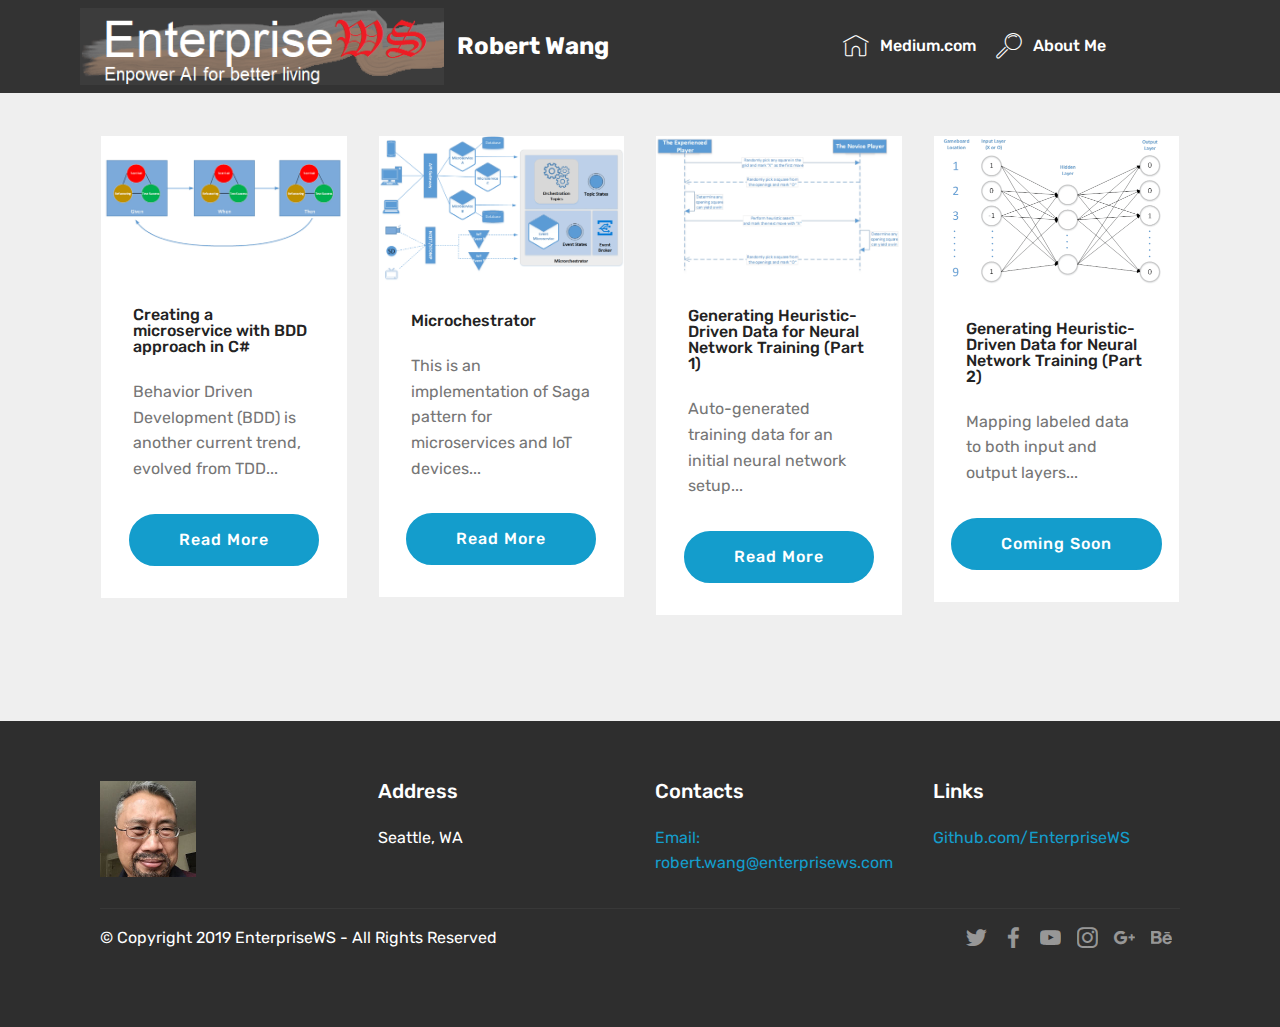
==== index.html @ 9927cf93 "Added my photo" ====
<!DOCTYPE html>
<html  >
<head>
  <!-- Site made with Mobirise Website Builder v4.10.1, https://mobirise.com -->
  <meta charset="UTF-8">
  <meta http-equiv="X-UA-Compatible" content="IE=edge">
  <meta name="generator" content="Mobirise v4.10.1, mobirise.com">
  <meta name="viewport" content="width=device-width, initial-scale=1, minimum-scale=1">
  <link rel="shortcut icon" href="assets/images/enterprisews2-403x85.png" type="image/x-icon">
  <meta name="description" content="">
  
  <title>Home</title>
  <link rel="stylesheet" href="assets/web/assets/mobirise-icons/mobirise-icons.css">
  <link rel="stylesheet" href="assets/tether/tether.min.css">
  <link rel="stylesheet" href="assets/bootstrap/css/bootstrap.min.css">
  <link rel="stylesheet" href="assets/bootstrap/css/bootstrap-grid.min.css">
  <link rel="stylesheet" href="assets/bootstrap/css/bootstrap-reboot.min.css">
  <link rel="stylesheet" href="assets/dropdown/css/style.css">
  <link rel="stylesheet" href="assets/socicon/css/styles.css">
  <link rel="stylesheet" href="assets/theme/css/style.css">
  <link rel="stylesheet" href="assets/mobirise/css/mbr-additional.css" type="text/css">
  
  
  
</head>
<body>
  <section class="menu cid-qTkzRZLJNu" once="menu" id="menu1-0">

    

    <nav class="navbar navbar-expand beta-menu navbar-dropdown align-items-center navbar-fixed-top navbar-toggleable-sm">
        <button class="navbar-toggler navbar-toggler-right" type="button" data-toggle="collapse" data-target="#navbarSupportedContent" aria-controls="navbarSupportedContent" aria-expanded="false" aria-label="Toggle navigation">
            <div class="hamburger">
                <span></span>
                <span></span>
                <span></span>
                <span></span>
            </div>
        </button>
        <div class="menu-logo">
            <div class="navbar-brand">
                <span class="navbar-logo">
                    
                         <img src="assets/images/enterprisews2-403x85.png" alt="Mobirise" title="" style="height: 4.8rem;">
                    
                </span>
                <span class="navbar-caption-wrap"><a class="navbar-caption text-white display-5" href="https://medium.com/@enterprisews">
                        Robert Wang</a></span>
            </div>
        </div>
        <div class="collapse navbar-collapse" id="navbarSupportedContent">
            <ul class="navbar-nav nav-dropdown nav-right" data-app-modern-menu="true"><li class="nav-item">
                    <a class="nav-link link text-white display-4" href="http://www.medium.com/@enterprisews" target="_blank">
                        <span class="mbri-home mbr-iconfont mbr-iconfont-btn"></span>
                        Medium.com</a>
                </li>
                <li class="nav-item">
                    <a class="nav-link link text-white display-4" href="http://enterprisews.github.io">
                        <span class="mbri-search mbr-iconfont mbr-iconfont-btn"></span>
                        About Me &nbsp; &nbsp; &nbsp; &nbsp; &nbsp; &nbsp; &nbsp; &nbsp; &nbsp; &nbsp;&nbsp;</a>
                </li></ul>
            
        </div>
    </nav>
</section>

<section class="engine"><a href="https://mobirise.info/n">free simple website templates</a></section><section class="features3 cid-rrfhT0YqBn" id="features3-5">

    

    
    <div class="container">
        <div class="media-container-row">
            <div class="card p-3 col-12 col-md-6 col-lg-3">
                <div class="card-wrapper">
                    <div class="card-img">
                        <img src="assets/images/bdd-cycle2-524x297.png" alt="Mobirise" title="">
                    </div>
                    <div class="card-box">
                        <h4 class="card-title mbr-fonts-style display-7">Creating a microservice with BDD approach in C#</h4>
                        <p class="mbr-text mbr-fonts-style display-7">
                            Behavior Driven Development (BDD) is another current trend, evolved from TDD...
                        </p>
                    </div>
                    <div class="mbr-section-btn text-center"><a href="https://medium.com/@enterprisews/creating-a-microservice-with-bdd-in-c-af66bd608da6" class="btn btn-primary display-4" target="_blank">
                            Read More</a></div>
                </div>
            </div>

            <div class="card p-3 col-12 col-md-6 col-lg-3">
                <div class="card-wrapper">
                    <div class="card-img">
                        <img src="assets/images/microchestrator-architecture-556x329.png" alt="Mobirise" title="">
                    </div>
                    <div class="card-box">
                        <h4 class="card-title mbr-fonts-style display-7">
                            Microchestrator
                        </h4>
                        <p class="mbr-text mbr-fonts-style display-7">
                            This is an implementation of Saga pattern for microservices and IoT devices...</p>
                    </div>
                    <div class="mbr-section-btn text-center"><a href="https://github.com/EnterpriseWS/microchestrator" class="btn btn-primary display-4" target="_blank">
                            Read More</a></div>
                </div>
            </div>

            <div class="card p-3 col-12 col-md-6 col-lg-3">
                <div class="card-wrapper">
                    <div class="card-img">
                        <img src="assets/images/players-interaction-556x318.png" alt="Mobirise" title="">
                    </div>
                    <div class="card-box">
                        <h4 class="card-title mbr-fonts-style display-7">Generating Heuristic-Driven Data for Neural Network Training (Part 1)</h4>
                        <p class="mbr-text mbr-fonts-style display-7">
                            Auto-generated training data for an initial neural network setup...<br></p>
                    </div>
                    <div class="mbr-section-btn text-center"><a href="https://medium.com/@enterprisews/generating-heuristic-driven-data-for-neural-network-training-part-1-44de9572be18" class="btn btn-primary display-4" target="_blank">
                            Read More</a></div>
                </div>
            </div>

            <div class="card p-3 col-12 col-md-6 col-lg-3">
                <div class="card-wrapper">
                    <div class="card-img">
                        <img src="assets/images/tictactoe-neunet-490x305.png" alt="Mobirise" title="">
                    </div>
                    <div class="card-box">
                        <h4 class="card-title mbr-fonts-style display-7">Generating Heuristic-Driven Data for Neural Network Training (Part 2)</h4>
                        <p class="mbr-text mbr-fonts-style display-7">
                           Mapping labeled data to both input and output layers...</p>
                    </div>
                    <div class="mbr-section-btn text-center"><a href="https://github.com/EnterpriseWS/machine_learning_microservices" class="btn btn-primary display-4" target="_blank">
                            Coming Soon</a></div>
                </div>
            </div>
        </div>
    </div>
</section>

<section class="cid-qTkAaeaxX5" id="footer1-2">

    

    

    <div class="container">
        <div class="media-container-row content text-white">
            <div class="col-12 col-md-3">
                <div class="media-wrap">
                    
                        <img src="assets/images/robert-goatie-192x192.jpg" alt="Mobirise" title="">
                    
                </div>
            </div>
            <div class="col-12 col-md-3 mbr-fonts-style display-7">
                <h5 class="pb-3">
                    Address
                </h5>
                <p class="mbr-text">Seattle, WA</p>
            </div>
            <div class="col-12 col-md-3 mbr-fonts-style display-7">
                <h5 class="pb-3">
                    Contacts
                </h5>
                <p class="mbr-text">
                    <a href="mailto:robert.wang@enterprisews.com">Email: robert.wang@enterprisews.com</a></p>
            </div>
            <div class="col-12 col-md-3 mbr-fonts-style display-7">
                <h5 class="pb-3">
                    Links
                </h5>
                <p class="mbr-text"><a href="http://github.com/enterprisews">Github.com/EnterpriseWS</a></p>
            </div>
        </div>
        <div class="footer-lower">
            <div class="media-container-row">
                <div class="col-sm-12">
                    <hr>
                </div>
            </div>
            <div class="media-container-row mbr-white">
                <div class="col-sm-6 copyright">
                    <p class="mbr-text mbr-fonts-style display-7">
                        © Copyright 2019 EnterpriseWS - All Rights Reserved
                    </p>
                </div>
                <div class="col-md-6">
                    <div class="social-list align-right">
                        <div class="soc-item">
                            <a href="https://twitter.com/mobirise" target="_blank">
                                <span class="socicon-twitter socicon mbr-iconfont mbr-iconfont-social"></span>
                            </a>
                        </div>
                        <div class="soc-item">
                            <a href="https://www.facebook.com/pages/Mobirise/1616226671953247" target="_blank">
                                <span class="socicon-facebook socicon mbr-iconfont mbr-iconfont-social"></span>
                            </a>
                        </div>
                        <div class="soc-item">
                            <a href="https://www.youtube.com/c/mobirise" target="_blank">
                                <span class="socicon-youtube socicon mbr-iconfont mbr-iconfont-social"></span>
                            </a>
                        </div>
                        <div class="soc-item">
                            <a href="https://instagram.com/mobirise" target="_blank">
                                <span class="socicon-instagram socicon mbr-iconfont mbr-iconfont-social"></span>
                            </a>
                        </div>
                        <div class="soc-item">
                            <a href="https://plus.google.com/u/0/+Mobirise" target="_blank">
                                <span class="socicon-googleplus socicon mbr-iconfont mbr-iconfont-social"></span>
                            </a>
                        </div>
                        <div class="soc-item">
                            <a href="https://www.behance.net/Mobirise" target="_blank">
                                <span class="socicon-behance socicon mbr-iconfont mbr-iconfont-social"></span>
                            </a>
                        </div>
                    </div>
                </div>
            </div>
        </div>
    </div>
</section>


  <script src="assets/web/assets/jquery/jquery.min.js"></script>
  <script src="assets/popper/popper.min.js"></script>
  <script src="assets/tether/tether.min.js"></script>
  <script src="assets/bootstrap/js/bootstrap.min.js"></script>
  <script src="assets/smoothscroll/smooth-scroll.js"></script>
  <script src="assets/dropdown/js/script.min.js"></script>
  <script src="assets/touchswipe/jquery.touch-swipe.min.js"></script>
  <script src="assets/theme/js/script.js"></script>
  
  
</body>
</html>
---- assets/web/assets/mobirise-icons/mobirise-icons.css ----
@font-face {
  font-family: 'MobiriseIcons';
  src:  url('mobirise-icons.eot?spat4u');
  src:  url('mobirise-icons.eot?spat4u#iefix') format('embedded-opentype'),
    url('mobirise-icons.ttf?spat4u') format('truetype'),
    url('mobirise-icons.woff?spat4u') format('woff'),
    url('mobirise-icons.svg?spat4u#MobiriseIcons') format('svg');
  font-weight: normal;
  font-style: normal;
}

[class^="mbri-"], [class*=" mbri-"] {
  /* use !important to prevent issues with browser extensions that change fonts */
  font-family: MobiriseIcons !important;
  speak: none;
  font-style: normal;
  font-weight: normal;
  font-variant: normal;
  text-transform: none;
  line-height: 1;

  /* Better Font Rendering =========== */
  -webkit-font-smoothing: antialiased;
  -moz-osx-font-smoothing: grayscale;
}

.mbri-add-submenu:before {
  content: "\e900";
}
.mbri-alert:before {
  content: "\e901";
}
.mbri-align-center:before {
  content: "\e902";
}
.mbri-align-justify:before {
  content: "\e903";
}
.mbri-align-left:before {
  content: "\e904";
}
.mbri-align-right:before {
  content: "\e905";
}
.mbri-android:before {
  content: "\e906";
}
.mbri-apple:before {
  content: "\e907";
}
.mbri-arrow-down:before {
  content: "\e908";
}
.mbri-arrow-next:before {
  content: "\e909";
}
.mbri-arrow-prev:before {
  content: "\e90a";
}
.mbri-arrow-up:before {
  content: "\e90b";
}
.mbri-bold:before {
  content: "\e90c";
}
.mbri-bookmark:before {
  content: "\e90d";
}
.mbri-bootstrap:before {
  content: "\e90e";
}
.mbri-briefcase:before {
  content: "\e90f";
}
.mbri-browse:before {
  content: "\e910";
}
.mbri-bulleted-list:before {
  content: "\e911";
}
.mbri-calendar:before {
  content: "\e912";
}
.mbri-camera:before {
  content: "\e913";
}
.mbri-cart-add:before {
  content: "\e914";
}
.mbri-cart-full:before {
  content: "\e915";
}
.mbri-cash:before {
  content: "\e916";
}
.mbri-change-style:before {
  content: "\e917";
}
.mbri-chat:before {
  content: "\e918";
}
.mbri-clock:before {
  content: "\e919";
}
.mbri-close:before {
  content: "\e91a";
}
.mbri-cloud:before {
  content: "\e91b";
}
.mbri-code:before {
  content: "\e91c";
}
.mbri-contact-form:before {
  content: "\e91d";
}
.mbri-credit-card:before {
  content: "\e91e";
}
.mbri-cursor-click:before {
  content: "\e91f";
}
.mbri-cust-feedback:before {
  content: "\e920";
}
.mbri-database:before {
  content: "\e921";
}
.mbri-delivery:before {
  content: "\e922";
}
.mbri-desktop:before {
  content: "\e923";
}
.mbri-devices:before {
  content: "\e924";
}
.mbri-down:before {
  content: "\e925";
}
.mbri-download:before {
  content: "\e989";
}
.mbri-drag-n-drop:before {
  content: "\e927";
}
.mbri-drag-n-drop2:before {
  content: "\e928";
}
.mbri-edit:before {
  content: "\e929";
}
.mbri-edit2:before {
  content: "\e92a";
}
.mbri-error:before {
  content: "\e92b";
}
.mbri-extension:before {
  content: "\e92c";
}
.mbri-features:before {
  content: "\e92d";
}
.mbri-file:before {
  content: "\e92e";
}
.mbri-flag:before {
  content: "\e92f";
}
.mbri-folder:before {
  content: "\e930";
}
.mbri-gift:before {
  content: "\e931";
}
.mbri-github:before {
  content: "\e932";
}
.mbri-globe:before {
  content: "\e933";
}
.mbri-globe-2:before {
  content: "\e934";
}
.mbri-growing-chart:before {
  content: "\e935";
}
.mbri-hearth:before {
  content: "\e936";
}
.mbri-help:before {
  content: "\e937";
}
.mbri-home:before {
  content: "\e938";
}
.mbri-hot-cup:before {
  content: "\e939";
}
.mbri-idea:before {
  content: "\e93a";
}
.mbri-image-gallery:before {
  content: "\e93b";
}
.mbri-image-slider:before {
  content: "\e93c";
}
.mbri-info:before {
  content: "\e93d";
}
.mbri-italic:before {
  content: "\e93e";
}
.mbri-key:before {
  content: "\e93f";
}
.mbri-laptop:before {
  content: "\e940";
}
.mbri-layers:before {
  content: "\e941";
}
.mbri-left-right:before {
  content: "\e942";
}
.mbri-left:before {
  content: "\e943";
}
.mbri-letter:before {
  content: "\e944";
}
.mbri-like:before {
  content: "\e945";
}
.mbri-link:before {
  content: "\e946";
}
.mbri-lock:before {
  content: "\e947";
}
.mbri-login:before {
  content: "\e948";
}
.mbri-logout:before {
  content: "\e949";
}
.mbri-magic-stick:before {
  content: "\e94a";
}
.mbri-map-pin:before {
  content: "\e94b";
}
.mbri-menu:before {
  content: "\e94c";
}
.mbri-mobile:before {
  content: "\e94d";
}
.mbri-mobile2:before {
  content: "\e94e";
}
.mbri-mobirise:before {
  content: "\e94f";
}
.mbri-more-horizontal:before {
  content: "\e950";
}
.mbri-more-vertical:before {
  content: "\e951";
}
.mbri-music:before {
  content: "\e952";
}
.mbri-new-file:before {
  content: "\e953";
}
.mbri-numbered-list:before {
  content: "\e954";
}
.mbri-opened-folder:before {
  content: "\e955";
}
.mbri-pages:before {
  content: "\e956";
}
.mbri-paper-plane:before {
  content: "\e957";
}
.mbri-paperclip:before {
  content: "\e958";
}
.mbri-photo:before {
  content: "\e959";
}
.mbri-photos:before {
  content: "\e95a";
}
.mbri-pin:before {
  content: "\e95b";
}
.mbri-play:before {
  content: "\e95c";
}
.mbri-plus:before {
  content: "\e95d";
}
.mbri-preview:before {
  content: "\e95e";
}
.mbri-print:before {
  content: "\e95f";
}
.mbri-protect:before {
  content: "\e960";
}
.mbri-question:before {
  content: "\e961";
}
.mbri-quote-left:before {
  content: "\e962";
}
.mbri-quote-right:before {
  content: "\e963";
}
.mbri-refresh:before {
  content: "\e964";
}
.mbri-responsive:before {
  content: "\e965";
}
.mbri-right:before {
  content: "\e966";
}
.mbri-rocket:before {
  content: "\e967";
}
.mbri-sad-face:before {
  content: "\e968";
}
.mbri-sale:before {
  content: "\e969";
}
.mbri-save:before {
  content: "\e96a";
}
.mbri-search:before {
  content: "\e96b";
}
.mbri-setting:before {
  content: "\e96c";
}
.mbri-setting2:before {
  content: "\e96d";
}
.mbri-setting3:before {
  content: "\e96e";
}
.mbri-share:before {
  content: "\e96f";
}
.mbri-shopping-bag:before {
  content: "\e970";
}
.mbri-shopping-basket:before {
  content: "\e971";
}
.mbri-shopping-cart:before {
  content: "\e972";
}
.mbri-sites:before {
  content: "\e973";
}
.mbri-smile-face:before {
  content: "\e974";
}
.mbri-speed:before {
  content: "\e975";
}
.mbri-star:before {
  content: "\e976";
}
.mbri-success:before {
  content: "\e977";
}
.mbri-sun:before {
  content: "\e978";
}
.mbri-sun2:before {
  content: "\e979";
}
.mbri-tablet:before {
  content: "\e97a";
}
.mbri-tablet-vertical:before {
  content: "\e97b";
}
.mbri-target:before {
  content: "\e97c";
}
.mbri-timer:before {
  content: "\e97d";
}
.mbri-to-ftp:before {
  content: "\e97e";
}
.mbri-to-local-drive:before {
  content: "\e97f";
}
.mbri-touch-swipe:before {
  content: "\e980";
}
.mbri-touch:before {
  content: "\e981";
}
.mbri-trash:before {
  content: "\e982";
}
.mbri-underline:before {
  content: "\e983";
}
.mbri-unlink:before {
  content: "\e984";
}
.mbri-unlock:before {
  content: "\e985";
}
.mbri-up-down:before {
  content: "\e986";
}
.mbri-up:before {
  content: "\e987";
}
.mbri-update:before {
  content: "\e988";
}
.mbri-upload:before {
 content: "\e926"; 
}
.mbri-user:before {
  content: "\e98a";
}
.mbri-user2:before {
  content: "\e98b";
}
.mbri-users:before {
  content: "\e98c";
}
.mbri-video:before {
  content: "\e98d";
}
.mbri-video-play:before {
  content: "\e98e";
}
.mbri-watch:before {
  content: "\e98f";
}
.mbri-website-theme:before {
  content: "\e990";
}
.mbri-wifi:before {
  content: "\e991";
}
.mbri-windows:before {
  content: "\e992";
}
.mbri-zoom-out:before {
  content: "\e993";
}
.mbri-redo:before {
  content: "\e994";
}
.mbri-undo:before {
  content: "\e995";
}
---- assets/dropdown/css/style.css ----
.navbar-dropdown {
  left: 0;
  padding: 0;
  position: absolute;
  right: 0;
  top: 0;
  transition: all 0.45s ease;
  z-index: 1030;
  background: #282828; }
  .navbar-dropdown .navbar-logo {
    margin-right: 0.8rem;
    transition: margin 0.3s ease-in-out;
    vertical-align: middle; }
    .navbar-dropdown .navbar-logo img {
      height: 3.125rem;
      transition: all 0.3s ease-in-out; }
    .navbar-dropdown .navbar-logo.mbr-iconfont {
      font-size: 3.125rem;
      line-height: 3.125rem; }
  .navbar-dropdown .navbar-caption {
    font-weight: 700;
    white-space: normal;
    vertical-align: -4px;
    line-height: 3.125rem !important; }
    .navbar-dropdown .navbar-caption, .navbar-dropdown .navbar-caption:hover {
      color: inherit;
      text-decoration: none; }
  .navbar-dropdown .mbr-iconfont + .navbar-caption {
    vertical-align: -1px; }
  .navbar-dropdown.navbar-fixed-top {
    position: fixed; }
  .navbar-dropdown .navbar-brand span {
    vertical-align: -4px; }
  .navbar-dropdown.bg-color.transparent {
    background: none; }
  .navbar-dropdown.navbar-short .navbar-brand {
    padding: 0.625rem 0; }
    .navbar-dropdown.navbar-short .navbar-brand span {
      vertical-align: -1px; }
  .navbar-dropdown.navbar-short .navbar-caption {
    line-height: 2.375rem !important;
    vertical-align: -2px; }
  .navbar-dropdown.navbar-short .navbar-logo {
    margin-right: 0.5rem; }
    .navbar-dropdown.navbar-short .navbar-logo img {
      height: 2.375rem; }
    .navbar-dropdown.navbar-short .navbar-logo.mbr-iconfont {
      font-size: 2.375rem;
      line-height: 2.375rem; }
  .navbar-dropdown.navbar-short .mbr-table-cell {
    height: 3.625rem; }
  .navbar-dropdown .navbar-close {
    left: 0.6875rem;
    position: fixed;
    top: 0.75rem;
    z-index: 1000; }
  .navbar-dropdown .hamburger-icon {
    content: "";
    display: inline-block;
    vertical-align: middle;
    width: 16px;
    -webkit-box-shadow: 0 -6px 0 1px #282828,0 0 0 1px #282828,0 6px 0 1px #282828;
    -moz-box-shadow: 0 -6px 0 1px #282828,0 0 0 1px #282828,0 6px 0 1px #282828;
    box-shadow: 0 -6px 0 1px #282828,0 0 0 1px #282828,0 6px 0 1px #282828; }

.dropdown-menu .dropdown-toggle[data-toggle="dropdown-submenu"]::after {
  border-bottom: 0.35em solid transparent;
  border-left: 0.35em solid;
  border-right: 0;
  border-top: 0.35em solid transparent;
  margin-left: 0.3rem; }

.dropdown-menu .dropdown-item:focus {
  outline: 0; }

.nav-dropdown {
  font-size: 0.75rem;
  font-weight: 500;
  height: auto !important; }
  .nav-dropdown .nav-btn {
    padding-left: 1rem; }
  .nav-dropdown .link {
    margin: .667em 1.667em;
    font-weight: 500;
    padding: 0;
    transition: color .2s ease-in-out; }
    .nav-dropdown .link.dropdown-toggle {
      margin-right: 2.583em; }
      .nav-dropdown .link.dropdown-toggle::after {
        margin-left: .25rem;
        border-top: 0.35em solid;
        border-right: 0.35em solid transparent;
        border-left: 0.35em solid transparent;
        border-bottom: 0; }
      .nav-dropdown .link.dropdown-toggle[aria-expanded="true"] {
        margin: 0;
        padding: 0.667em 3.263em  0.667em 1.667em; }
  .nav-dropdown .link::after,
  .nav-dropdown .dropdown-item::after {
    color: inherit; }
  .nav-dropdown .btn {
    font-size: 0.75rem;
    font-weight: 700;
    letter-spacing: 0;
    margin-bottom: 0;
    padding-left: 1.25rem;
    padding-right: 1.25rem; }
  .nav-dropdown .dropdown-menu {
    border-radius: 0;
    border: 0;
    left: 0;
    margin: 0;
    padding-bottom: 1.25rem;
    padding-top: 1.25rem;
    position: relative; }
  .nav-dropdown .dropdown-submenu {
    margin-left: 0.125rem;
    top: 0; }
  .nav-dropdown .dropdown-item {
    font-weight: 500;
    line-height: 2;
    padding: 0.3846em 4.615em 0.3846em 1.5385em;
    position: relative;
    transition: color .2s ease-in-out, background-color .2s ease-in-out; }
    .nav-dropdown .dropdown-item::after {
      margin-top: -0.3077em;
      position: absolute;
      right: 1.1538em;
      top: 50%; }
    .nav-dropdown .dropdown-item:focus, .nav-dropdown .dropdown-item:hover {
      background: none; }

@media (max-width: 767px) {
  .nav-dropdown.navbar-toggleable-sm {
    bottom: 0;
    display: none;
    left: 0;
    overflow-x: hidden;
    position: fixed;
    top: 0;
    transform: translateX(-100%);
    -ms-transform: translateX(-100%);
    -webkit-transform: translateX(-100%);
    width: 18.75rem;
    z-index: 999; } }
.nav-dropdown.navbar-toggleable-xl {
  bottom: 0;
  display: none;
  left: 0;
  overflow-x: hidden;
  position: fixed;
  top: 0;
  transform: translateX(-100%);
  -ms-transform: translateX(-100%);
  -webkit-transform: translateX(-100%);
  width: 18.75rem;
  z-index: 999; }

.nav-dropdown-sm {
  display: block !important;
  overflow-x: hidden;
  overflow: auto;
  padding-top: 3.875rem; }
  .nav-dropdown-sm::after {
    content: "";
    display: block;
    height: 3rem;
    width: 100%; }
  .nav-dropdown-sm.collapse.in ~ .navbar-close {
    display: block !important; }
  .nav-dropdown-sm.collapsing, .nav-dropdown-sm.collapse.in {
    transform: translateX(0);
    -ms-transform: translateX(0);
    -webkit-transform: translateX(0);
    transition: all 0.25s ease-out;
    -webkit-transition: all 0.25s ease-out;
    background: #282828; }
  .nav-dropdown-sm.collapsing[aria-expanded="false"] {
    transform: translateX(-100%);
    -ms-transform: translateX(-100%);
    -webkit-transform: translateX(-100%); }
  .nav-dropdown-sm .nav-item {
    display: block;
    margin-left: 0 !important;
    padding-left: 0; }
  .nav-dropdown-sm .link,
  .nav-dropdown-sm .dropdown-item {
    border-top: 1px dotted rgba(255, 255, 255, 0.1);
    font-size: 0.8125rem;
    line-height: 1.6;
    margin: 0 !important;
    padding: 0.875rem 2.4rem 0.875rem 1.5625rem !important;
    position: relative;
    white-space: normal; }
    .nav-dropdown-sm .link:focus, .nav-dropdown-sm .link:hover,
    .nav-dropdown-sm .dropdown-item:focus,
    .nav-dropdown-sm .dropdown-item:hover {
      background: rgba(0, 0, 0, 0.2) !important;
      color: #c0a375; }
  .nav-dropdown-sm .nav-btn {
    position: relative;
    padding: 1.5625rem 1.5625rem 0 1.5625rem; }
    .nav-dropdown-sm .nav-btn::before {
      border-top: 1px dotted rgba(255, 255, 255, 0.1);
      content: "";
      left: 0;
      position: absolute;
      top: 0;
      width: 100%; }
    .nav-dropdown-sm .nav-btn + .nav-btn {
      padding-top: 0.625rem; }
      .nav-dropdown-sm .nav-btn + .nav-btn::before {
        display: none; }
  .nav-dropdown-sm .btn {
    padding: 0.625rem 0; }
  .nav-dropdown-sm .dropdown-toggle[data-toggle="dropdown-submenu"]::after {
    margin-left: .25rem;
    border-top: 0.35em solid;
    border-right: 0.35em solid transparent;
    border-left: 0.35em solid transparent;
    border-bottom: 0; }
  .nav-dropdown-sm .dropdown-toggle[data-toggle="dropdown-submenu"][aria-expanded="true"]::after {
    border-top: 0;
    border-right: 0.35em solid transparent;
    border-left: 0.35em solid transparent;
    border-bottom: 0.35em solid; }
  .nav-dropdown-sm .dropdown-menu {
    margin: 0;
    padding: 0;
    position: relative;
    top: 0;
    left: 0;
    width: 100%;
    border: 0;
    float: none;
    border-radius: 0;
    background: none; }
  .nav-dropdown-sm .dropdown-submenu {
    left: 100%;
    margin-left: 0.125rem;
    margin-top: -1.25rem;
    top: 0; }

.navbar-toggleable-sm .nav-dropdown .dropdown-menu {
  position: absolute; }

.navbar-toggleable-sm .nav-dropdown .dropdown-submenu {
  left: 100%;
  margin-left: 0.125rem;
  margin-top: -1.25rem;
  top: 0; }

.navbar-toggleable-sm.opened .nav-dropdown .dropdown-menu {
  position: relative; }

.navbar-toggleable-sm.opened .nav-dropdown .dropdown-submenu {
  left: 0;
  margin-left: 00rem;
  margin-top: 0rem;
  top: 0; }

.is-builder .nav-dropdown.collapsing {
  transition: none !important; }

/*# sourceMappingURL=style.css.map */
---- assets/socicon/css/styles.css ----
@charset "UTF-8";

@font-face {
  font-family: "socicon";
  src:url("../fonts/socicon.eot");
  src:url("../fonts/socicon.eot?#iefix") format("embedded-opentype"),
    url("../fonts/socicon.woff") format("woff"),
    url("../fonts/socicon.ttf") format("truetype"),
    url("../fonts/socicon.svg#socicon") format("svg");
  font-weight: normal;
  font-style: normal;

}

[data-icon]:before {
  font-family: "socicon" !important;
  content: attr(data-icon);
  font-style: normal !important;
  font-weight: normal !important;
  font-variant: normal !important;
  text-transform: none !important;
  speak: none;
  line-height: 1;
  -webkit-font-smoothing: antialiased;
  -moz-osx-font-smoothing: grayscale;
}

[class^="socicon-"]:before,
[class*=" socicon-"]:before {
  font-family: "socicon" !important;
  font-style: normal !important;
  font-weight: normal !important;
  font-variant: normal !important;
  text-transform: none !important;
  speak: none;
  line-height: 1;
  -webkit-font-smoothing: antialiased;
  -moz-osx-font-smoothing: grayscale;
}

.socicon-modelmayhem:before {
  content: "\e000";
}
.socicon-mixcloud:before {
  content: "\e001";
}
.socicon-drupal:before {
  content: "\e002";
}
.socicon-swarm:before {
  content: "\e003";
}
.socicon-istock:before {
  content: "\e004";
}
.socicon-yammer:before {
  content: "\e005";
}
.socicon-ello:before {
  content: "\e006";
}
.socicon-stackoverflow:before {
  content: "\e007";
}
.socicon-persona:before {
  content: "\e008";
}
.socicon-triplej:before {
  content: "\e009";
}
.socicon-houzz:before {
  content: "\e00a";
}
.socicon-rss:before {
  content: "\e00b";
}
.socicon-paypal:before {
  content: "\e00c";
}
.socicon-odnoklassniki:before {
  content: "\e00d";
}
.socicon-airbnb:before {
  content: "\e00e";
}
.socicon-periscope:before {
  content: "\e00f";
}
.socicon-outlook:before {
  content: "\e010";
}
.socicon-coderwall:before {
  content: "\e011";
}
.socicon-tripadvisor:before {
  content: "\e012";
}
.socicon-appnet:before {
  content: "\e013";
}
.socicon-goodreads:before {
  content: "\e014";
}
.socicon-tripit:before {
  content: "\e015";
}
.socicon-lanyrd:before {
  content: "\e016";
}
.socicon-slideshare:before {
  content: "\e017";
}
.socicon-buffer:before {
  content: "\e018";
}
.socicon-disqus:before {
  content: "\e019";
}
.socicon-vkontakte:before {
  content: "\e01a";
}
.socicon-whatsapp:before {
  content: "\e01b";
}
.socicon-patreon:before {
  content: "\e01c";
}
.socicon-storehouse:before {
  content: "\e01d";
}
.socicon-pocket:before {
  content: "\e01e";
}
.socicon-mail:before {
  content: "\e01f";
}
.socicon-blogger:before {
  content: "\e020";
}
.socicon-technorati:before {
  content: "\e021";
}
.socicon-reddit:before {
  content: "\e022";
}
.socicon-dribbble:before {
  content: "\e023";
}
.socicon-stumbleupon:before {
  content: "\e024";
}
.socicon-digg:before {
  content: "\e025";
}
.socicon-envato:before {
  content: "\e026";
}
.socicon-behance:before {
  content: "\e027";
}
.socicon-delicious:before {
  content: "\e028";
}
.socicon-deviantart:before {
  content: "\e029";
}
.socicon-forrst:before {
  content: "\e02a";
}
.socicon-play:before {
  content: "\e02b";
}
.socicon-zerply:before {
  content: "\e02c";
}
.socicon-wikipedia:before {
  content: "\e02d";
}
.socicon-apple:before {
  content: "\e02e";
}
.socicon-flattr:before {
  content: "\e02f";
}
.socicon-github:before {
  content: "\e030";
}
.socicon-renren:before {
  content: "\e031";
}
.socicon-friendfeed:before {
  content: "\e032";
}
.socicon-newsvine:before {
  content: "\e033";
}
.socicon-identica:before {
  content: "\e034";
}
.socicon-bebo:before {
  content: "\e035";
}
.socicon-zynga:before {
  content: "\e036";
}
.socicon-steam:before {
  content: "\e037";
}
.socicon-xbox:before {
  content: "\e038";
}
.socicon-windows:before {
  content: "\e039";
}
.socicon-qq:before {
  content: "\e03a";
}
.socicon-douban:before {
  content: "\e03b";
}
.socicon-meetup:before {
  content: "\e03c";
}
.socicon-playstation:before {
  content: "\e03d";
}
.socicon-android:before {
  content: "\e03e";
}
.socicon-snapchat:before {
  content: "\e03f";
}
.socicon-twitter:before {
  content: "\e040";
}
.socicon-facebook:before {
  content: "\e041";
}
.socicon-googleplus:before {
  content: "\e042";
}
.socicon-pinterest:before {
  content: "\e043";
}
.socicon-foursquare:before {
  content: "\e044";
}
.socicon-yahoo:before {
  content: "\e045";
}
.socicon-skype:before {
  content: "\e046";
}
.socicon-yelp:before {
  content: "\e047";
}
.socicon-feedburner:before {
  content: "\e048";
}
.socicon-linkedin:before {
  content: "\e049";
}
.socicon-viadeo:before {
  content: "\e04a";
}
.socicon-xing:before {
  content: "\e04b";
}
.socicon-myspace:before {
  content: "\e04c";
}
.socicon-soundcloud:before {
  content: "\e04d";
}
.socicon-spotify:before {
  content: "\e04e";
}
.socicon-grooveshark:before {
  content: "\e04f";
}
.socicon-lastfm:before {
  content: "\e050";
}
.socicon-youtube:before {
  content: "\e051";
}
.socicon-vimeo:before {
  content: "\e052";
}
.socicon-dailymotion:before {
  content: "\e053";
}
.socicon-vine:before {
  content: "\e054";
}
.socicon-flickr:before {
  content: "\e055";
}
.socicon-500px:before {
  content: "\e056";
}
.socicon-wordpress:before {
  content: "\e058";
}
.socicon-tumblr:before {
  content: "\e059";
}
.socicon-twitch:before {
  content: "\e05a";
}
.socicon-8tracks:before {
  content: "\e05b";
}
.socicon-amazon:before {
  content: "\e05c";
}
.socicon-icq:before {
  content: "\e05d";
}
.socicon-smugmug:before {
  content: "\e05e";
}
.socicon-ravelry:before {
  content: "\e05f";
}
.socicon-weibo:before {
  content: "\e060";
}
.socicon-baidu:before {
  content: "\e061";
}
.socicon-angellist:before {
  content: "\e062";
}
.socicon-ebay:before {
  content: "\e063";
}
.socicon-imdb:before {
  content: "\e064";
}
.socicon-stayfriends:before {
  content: "\e065";
}
.socicon-residentadvisor:before {
  content: "\e066";
}
.socicon-google:before {
  content: "\e067";
}
.socicon-yandex:before {
  content: "\e068";
}
.socicon-sharethis:before {
  content: "\e069";
}
.socicon-bandcamp:before {
  content: "\e06a";
}
.socicon-itunes:before {
  content: "\e06b";
}
.socicon-deezer:before {
  content: "\e06c";
}
.socicon-telegram:before {
  content: "\e06e";
}
.socicon-openid:before {
  content: "\e06f";
}
.socicon-amplement:before {
  content: "\e070";
}
.socicon-viber:before {
  content: "\e071";
}
.socicon-zomato:before {
  content: "\e072";
}
.socicon-draugiem:before {
  content: "\e074";
}
.socicon-endomodo:before {
  content: "\e075";
}
.socicon-filmweb:before {
  content: "\e076";
}
.socicon-stackexchange:before {
  content: "\e077";
}
.socicon-wykop:before {
  content: "\e078";
}
.socicon-teamspeak:before {
  content: "\e079";
}
.socicon-teamviewer:before {
  content: "\e07a";
}
.socicon-ventrilo:before {
  content: "\e07b";
}
.socicon-younow:before {
  content: "\e07c";
}
.socicon-raidcall:before {
  content: "\e07d";
}
.socicon-mumble:before {
  content: "\e07e";
}
.socicon-medium:before {
  content: "\e06d";
}
.socicon-bebee:before {
  content: "\e07f";
}
.socicon-hitbox:before {
  content: "\e080";
}
.socicon-reverbnation:before {
  content: "\e081";
}
.socicon-formulr:before {
  content: "\e082";
}
.socicon-instagram:before {
  content: "\e057";
}
.socicon-battlenet:before {
  content: "\e083";
}
.socicon-chrome:before {
  content: "\e084";
}
.socicon-discord:before {
  content: "\e086";
}
.socicon-issuu:before {
  content: "\e087";
}
.socicon-macos:before {
  content: "\e088";
}
.socicon-firefox:before {
  content: "\e089";
}
.socicon-opera:before {
  content: "\e08d";
}
.socicon-keybase:before {
  content: "\e090";
}
.socicon-alliance:before {
  content: "\e091";
}
.socicon-livejournal:before {
  content: "\e092";
}
.socicon-googlephotos:before {
  content: "\e093";
}
.socicon-horde:before {
  content: "\e094";
}
.socicon-etsy:before {
  content: "\e095";
}
.socicon-zapier:before {
  content: "\e096";
}
.socicon-google-scholar:before {
  content: "\e097";
}
.socicon-researchgate:before {
  content: "\e098";
}
.socicon-wechat:before {
  content: "\e099";
}
.socicon-strava:before {
  content: "\e09a";
}
.socicon-line:before {
  content: "\e09b";
}
.socicon-lyft:before {
  content: "\e09c";
}
.socicon-uber:before {
  content: "\e09d";
}
.socicon-songkick:before {
  content: "\e09e";
}
.socicon-viewbug:before {
  content: "\e09f";
}
.socicon-googlegroups:before {
  content: "\e0a0";
}
.socicon-quora:before {
  content: "\e073";
}
.socicon-diablo:before {
  content: "\e085";
}
.socicon-blizzard:before {
  content: "\e0a1";
}
.socicon-hearthstone:before {
  content: "\e08b";
}
.socicon-heroes:before {
  content: "\e08a";
}
.socicon-overwatch:before {
  content: "\e08c";
}
.socicon-warcraft:before {
  content: "\e08e";
}
.socicon-starcraft:before {
  content: "\e08f";
}
.socicon-beam:before {
  content: "\e0a2";
}
.socicon-curse:before {
  content: "\e0a3";
}
.socicon-player:before {
  content: "\e0a4";
}
.socicon-streamjar:before {
  content: "\e0a5";
}
.socicon-nintendo:before {
  content: "\e0a6";
}
.socicon-hellocoton:before {
  content: "\e0a7";
}
---- assets/theme/css/style.css ----
/*!
 * Mobirise v4 theme (https://mobirise.com/)
 * Copyright 2017 Mobirise
 */section{background-color:#eeeeee}section,.container,.container-fluid{position:relative;word-wrap:break-word}a.mbr-iconfont:hover{text-decoration:none}.article .lead p,.article .lead ul,.article .lead ol,.article .lead pre,.article .lead blockquote{margin-bottom:0}a{font-style:normal;font-weight:400;cursor:pointer}a,a:hover{text-decoration:none}figure{margin-bottom:0}body{color:#232323}h1,h2,h3,h4,h5,h6,.h1,.h2,.h3,.h4,.h5,.h6,.display-1,.display-2,.display-3,.display-4{line-height:1;word-break:break-word;word-wrap:break-word}b,strong{font-weight:bold}blockquote{padding:10px 0 10px 20px;position:relative;border-left:2px solid;border-color:#ff3366}input:-webkit-autofill,input:-webkit-autofill:hover,input:-webkit-autofill:focus,input:-webkit-autofill:active{transition-delay:9999s;transition-property:background-color, color}textarea[type="hidden"]{display:none}body{position:relative}section{background-position:50% 50%;background-repeat:no-repeat;background-size:cover}section .mbr-background-video,section .mbr-background-video-preview{position:absolute;bottom:0;left:0;right:0;top:0}.hidden{visibility:hidden}.mbr-z-index20{z-index:20}/*! Base colors */.mbr-white{color:#ffffff}.mbr-black{color:#000000}.mbr-bg-white{background-color:#ffffff}.mbr-bg-black{background-color:#000000}/*! Text-aligns */.align-left{text-align:left}.align-center{text-align:center}.align-right{text-align:right}@media (max-width: 767px){.align-left,.align-center,.align-right,.mbr-section-btn,.mbr-section-title{text-align:center}}/*! Font-weight  */.mbr-light{font-weight:300}.mbr-regular{font-weight:400}.mbr-semibold{font-weight:500}.mbr-bold{font-weight:700}/*! Media  */.media-size-item{-webkit-flex:1 1 auto;-moz-flex:1 1 auto;-ms-flex:1 1 auto;-o-flex:1 1 auto;flex:1 1 auto}.media-content{-webkit-flex-basis:100%;flex-basis:100%}.media-container-row{display:-ms-flexbox;display:-webkit-flex;display:flex;-webkit-flex-direction:row;-ms-flex-direction:row;flex-direction:row;-webkit-flex-wrap:wrap;-ms-flex-wrap:wrap;flex-wrap:wrap;-webkit-justify-content:center;-ms-flex-pack:center;justify-content:center;-webkit-align-content:center;-ms-flex-line-pack:center;align-content:center;-webkit-align-items:start;-ms-flex-align:start;align-items:start}.media-container-row .media-size-item{width:400px}.media-container-column{display:-ms-flexbox;display:-webkit-flex;display:flex;-webkit-flex-direction:column;-ms-flex-direction:column;flex-direction:column;-webkit-flex-wrap:wrap;-ms-flex-wrap:wrap;flex-wrap:wrap;-webkit-justify-content:center;-ms-flex-pack:center;justify-content:center;-webkit-align-content:center;-ms-flex-line-pack:center;align-content:center;-webkit-align-items:stretch;-ms-flex-align:stretch;align-items:stretch}.media-container-column>*{width:100%}@media (min-width: 992px){.media-container-row{-webkit-flex-wrap:nowrap;-ms-flex-wrap:nowrap;flex-wrap:nowrap}}figure{overflow:hidden}figure[mbr-media-size]{transition:width 0.1s}.mbr-figure img,.mbr-figure iframe{display:block;width:100%}.card{background-color:transparent;border:none}.card-box{flex:0 0 100%}.card-img{text-align:center;flex-shrink:0;-webkit-flex-shrink:0}.media{max-width:100%;margin:0 auto}.mbr-figure{-ms-flex-item-align:center;-ms-grid-row-align:center;-webkit-align-self:center;align-self:center}.media-container>div{max-width:100%}.mbr-figure img,.card-img img{width:100%}@media (max-width: 991px){.media-size-item{width:auto !important}.media{width:auto}.mbr-figure{width:100% !important}}/*! Buttons */.mbr-section-btn{margin-left:-.25rem;margin-right:-.25rem;font-size:0}nav .mbr-section-btn{margin-left:0rem;margin-right:0rem}/*! Btn icon margin */.btn .mbr-iconfont,.btn.btn-sm .mbr-iconfont{cursor:pointer;margin-right:0.5rem}.btn.btn-md .mbr-iconfont,.btn.btn-md .mbr-iconfont{margin-right:0.8rem}.mbr-regular{font-weight:400}.mbr-semibold{font-weight:500}.mbr-bold{font-weight:700}[type="submit"]{-webkit-appearance:none}/*! Full-screen */.mbr-fullscreen .mbr-overlay{min-height:100vh}.mbr-fullscreen{display:flex;display:-webkit-flex;display:-moz-flex;display:-ms-flex;display:-o-flex;align-items:center;-webkit-align-items:center;min-height:100vh;padding-top:3rem;padding-bottom:3rem}/*! Map */.map{height:25rem;position:relative}.map iframe{width:100%;height:100%}.form-asterisk{font-family:initial;position:absolute;top:-2px;font-weight:normal}/*! Scroll to top arrow */.mbr-arrow-up{bottom:25px;right:90px;position:fixed;text-align:right;z-index:5000;color:#ffffff;font-size:32px;transform:rotate(180deg);-webkit-transform:rotate(180deg)}.mbr-arrow-up a{background:rgba(0,0,0,0.2);border-radius:3px;color:#fff;display:inline-block;height:60px;width:60px;outline-style:none !important;position:relative;text-decoration:none;transition:all .3s ease-in-out;cursor:pointer;text-align:center}.mbr-arrow-up a:hover{background-color:rgba(0,0,0,0.4)}.mbr-arrow-up a i{line-height:60px}.mbr-arrow-up-icon{display:block;color:#fff}.mbr-arrow-up-icon::before{content:"\203a";display:inline-block;font-family:serif;font-size:32px;line-height:1;font-style:normal;position:relative;top:6px;left:-4px;-webkit-transform:rotate(-90deg);transform:rotate(-90deg)}/*! Arrow Down */.mbr-arrow{position:absolute;bottom:45px;left:50%;width:60px;height:60px;cursor:pointer;background-color:rgba(80,80,80,0.5);border-radius:50%;-webkit-transform:translateX(-50%);transform:translateX(-50%)}.mbr-arrow>a{display:inline-block;text-decoration:none;outline-style:none;-webkit-animation:arrowdown 1.7s ease-in-out infinite;animation:arrowdown 1.7s ease-in-out infinite}.mbr-arrow>a>i{position:absolute;top:-2px;left:15px;font-size:2rem}@keyframes arrowdown{0%{transform:translateY(0px);-webkit-transform:translateY(0px)}50%{transform:translateY(-5px);-webkit-transform:translateY(-5px)}100%{transform:translateY(0px);-webkit-transform:translateY(0px)}}@-webkit-keyframes arrowdown{0%{transform:translateY(0px);-webkit-transform:translateY(0px)}50%{transform:translateY(-5px);-webkit-transform:translateY(-5px)}100%{transform:translateY(0px);-webkit-transform:translateY(0px)}}@media (max-width: 500px){.mbr-arrow-up{left:50%;right:auto;transform:translateX(-50%) rotate(180deg);-webkit-transform:translateX(-50%) rotate(180deg)}}@keyframes gradient-animation{from{background-position:0% 100%;animation-timing-function:ease-in-out}to{background-position:100% 0%;animation-timing-function:ease-in-out}}@-webkit-keyframes gradient-animation{from{background-position:0% 100%;animation-timing-function:ease-in-out}to{background-position:100% 0%;animation-timing-function:ease-in-out}}.bg-gradient{background-size:200% 200%;animation:gradient-animation 5s infinite alternate;-webkit-animation:gradient-animation 5s infinite alternate}.menu .navbar-brand{display:-webkit-flex}.menu .navbar-brand span{display:flex;display:-webkit-flex}.menu .navbar-brand .navbar-caption-wrap{display:-webkit-flex}.menu .navbar-brand .navbar-logo img{display:-webkit-flex}@media (min-width: 768px) and (max-width: 991px){.menu .navbar-toggleable-sm .navbar-nav{display:-webkit-box;display:-webkit-flex;display:-ms-flexbox}}@media (max-width: 991px){.menu .navbar-collapse{max-height:93.5vh}.menu .navbar-collapse.show{overflow:auto}}@media (min-width: 992px){.menu .navbar-nav.nav-dropdown{display:-webkit-flex}.menu .navbar-toggleable-sm .navbar-collapse{display:-webkit-flex !important}.menu .collapsed .navbar-collapse{max-height:93.5vh}.menu .collapsed .navbar-collapse.show{overflow:auto}}@media (max-width: 767px){.menu .navbar-collapse{max-height:80vh}}.navbar{display:-webkit-flex;-webkit-flex-wrap:wrap;-webkit-align-items:center;-webkit-justify-content:space-between}.navbar-collapse{-webkit-flex-basis:100%;-webkit-flex-grow:1;-webkit-align-items:center}.nav-dropdown .link{padding:.667em 1.667em !important;margin:0 !important}.nav{display:-webkit-flex;-webkit-flex-wrap:wrap}.row{display:-webkit-flex;-webkit-flex-wrap:wrap}.justify-content-center{-webkit-justify-content:center}.form-inline{display:-webkit-flex;-webkit-flex-flow:row wrap;-webkit-align-items:center}.card-wrapper{-webkit-flex:1}.carousel-control{z-index:10;display:-webkit-flex;-webkit-align-items:center;-webkit-justify-content:center}.carousel-controls{display:-webkit-flex}.media{display:-webkit-flex}.form-group:focus{outline:none}.jq-selectbox__select{padding:1.07em .5em;position:absolute;top:0;left:0;width:100%}.jq-selectbox__dropdown{position:absolute;top:100% !important;left:0 !important;width:100% !important}.jq-selectbox__trigger-arrow{transform:translateY(-50%)}.jq-selectbox li{padding:1.07em .5em}.modal-dialog,.modal-content{height:100%}.modal-dialog .carousel-inner{height:100%;height:-webkit-fill-available;height:fill-available}.carousel-item{text-align:center}.carousel-item img{margin:auto}
.engine {
	position: absolute;
	text-indent: -2400px;
	text-align: center;
	padding: 0;
	top: 0;
	left: -2400px;
}
---- assets/mobirise/css/mbr-additional.css ----
@import url(https://fonts.googleapis.com/css?family=Rubik:300,300i,400,400i,500,500i,700,700i,900,900i);





body {
  font-style: normal;
  line-height: 1.5;
}
.mbr-section-title {
  font-style: normal;
  line-height: 1.2;
}
.mbr-section-subtitle {
  line-height: 1.3;
}
.mbr-text {
  font-style: normal;
  line-height: 1.6;
}
.display-1 {
  font-family: 'Rubik', sans-serif;
  font-size: 4.25rem;
}
.display-1 > .mbr-iconfont {
  font-size: 6.8rem;
}
.display-2 {
  font-family: 'Rubik', sans-serif;
  font-size: 3rem;
}
.display-2 > .mbr-iconfont {
  font-size: 4.8rem;
}
.display-4 {
  font-family: 'Rubik', sans-serif;
  font-size: 1rem;
}
.display-4 > .mbr-iconfont {
  font-size: 1.6rem;
}
.display-5 {
  font-family: 'Rubik', sans-serif;
  font-size: 1.5rem;
}
.display-5 > .mbr-iconfont {
  font-size: 2.4rem;
}
.display-7 {
  font-family: 'Rubik', sans-serif;
  font-size: 1rem;
}
.display-7 > .mbr-iconfont {
  font-size: 1.6rem;
}
/* ---- Fluid typography for mobile devices ---- */
/* 1.4 - font scale ratio ( bootstrap == 1.42857 ) */
/* 100vw - current viewport width */
/* (48 - 20)  48 == 48rem == 768px, 20 == 20rem == 320px(minimal supported viewport) */
/* 0.65 - min scale variable, may vary */
@media (max-width: 768px) {
  .display-1 {
    font-size: 3.4rem;
    font-size: calc( 2.1374999999999997rem + (4.25 - 2.1374999999999997) * ((100vw - 20rem) / (48 - 20)));
    line-height: calc( 1.4 * (2.1374999999999997rem + (4.25 - 2.1374999999999997) * ((100vw - 20rem) / (48 - 20))));
  }
  .display-2 {
    font-size: 2.4rem;
    font-size: calc( 1.7rem + (3 - 1.7) * ((100vw - 20rem) / (48 - 20)));
    line-height: calc( 1.4 * (1.7rem + (3 - 1.7) * ((100vw - 20rem) / (48 - 20))));
  }
  .display-4 {
    font-size: 0.8rem;
    font-size: calc( 1rem + (1 - 1) * ((100vw - 20rem) / (48 - 20)));
    line-height: calc( 1.4 * (1rem + (1 - 1) * ((100vw - 20rem) / (48 - 20))));
  }
  .display-5 {
    font-size: 1.2rem;
    font-size: calc( 1.175rem + (1.5 - 1.175) * ((100vw - 20rem) / (48 - 20)));
    line-height: calc( 1.4 * (1.175rem + (1.5 - 1.175) * ((100vw - 20rem) / (48 - 20))));
  }
}
/* Buttons */
.btn {
  font-weight: 500;
  border-width: 2px;
  font-style: normal;
  letter-spacing: 1px;
  margin: .4rem .8rem;
  white-space: normal;
  -webkit-transition: all 0.3s ease-in-out;
  -moz-transition: all 0.3s ease-in-out;
  transition: all 0.3s ease-in-out;
  display: inline-flex;
  align-items: center;
  justify-content: center;
  word-break: break-word;
  -webkit-align-items: center;
  -webkit-justify-content: center;
  display: -webkit-inline-flex;
  padding: 1rem 3rem;
  border-radius: 3px;
}
.btn-sm {
  font-weight: 500;
  letter-spacing: 1px;
  -webkit-transition: all 0.3s ease-in-out;
  -moz-transition: all 0.3s ease-in-out;
  transition: all 0.3s ease-in-out;
  padding: 0.6rem 1.5rem;
  border-radius: 3px;
}
.btn-md {
  font-weight: 500;
  letter-spacing: 1px;
  margin: .4rem .8rem !important;
  -webkit-transition: all 0.3s ease-in-out;
  -moz-transition: all 0.3s ease-in-out;
  transition: all 0.3s ease-in-out;
  padding: 1rem 3rem;
  border-radius: 3px;
}
.btn-lg {
  font-weight: 500;
  letter-spacing: 1px;
  margin: .4rem .8rem !important;
  -webkit-transition: all 0.3s ease-in-out;
  -moz-transition: all 0.3s ease-in-out;
  transition: all 0.3s ease-in-out;
  padding: 1.2rem 3.2rem;
  border-radius: 3px;
}
.bg-primary {
  background-color: #149dcc !important;
}
.bg-success {
  background-color: #f7ed4a !important;
}
.bg-info {
  background-color: #82786e !important;
}
.bg-warning {
  background-color: #879a9f !important;
}
.bg-danger {
  background-color: #b1a374 !important;
}
.btn-primary,
.btn-primary:active {
  background-color: #149dcc !important;
  border-color: #149dcc !important;
  color: #ffffff !important;
}
.btn-primary:hover,
.btn-primary:focus,
.btn-primary.focus,
.btn-primary.active {
  color: #ffffff !important;
  background-color: #0d6786 !important;
  border-color: #0d6786 !important;
}
.btn-primary.disabled,
.btn-primary:disabled {
  color: #ffffff !important;
  background-color: #0d6786 !important;
  border-color: #0d6786 !important;
}
.btn-secondary,
.btn-secondary:active {
  background-color: #ff3366 !important;
  border-color: #ff3366 !important;
  color: #ffffff !important;
}
.btn-secondary:hover,
.btn-secondary:focus,
.btn-secondary.focus,
.btn-secondary.active {
  color: #ffffff !important;
  background-color: #e50039 !important;
  border-color: #e50039 !important;
}
.btn-secondary.disabled,
.btn-secondary:disabled {
  color: #ffffff !important;
  background-color: #e50039 !important;
  border-color: #e50039 !important;
}
.btn-info,
.btn-info:active {
  background-color: #82786e !important;
  border-color: #82786e !important;
  color: #ffffff !important;
}
.btn-info:hover,
.btn-info:focus,
.btn-info.focus,
.btn-info.active {
  color: #ffffff !important;
  background-color: #59524b !important;
  border-color: #59524b !important;
}
.btn-info.disabled,
.btn-info:disabled {
  color: #ffffff !important;
  background-color: #59524b !important;
  border-color: #59524b !important;
}
.btn-success,
.btn-success:active {
  background-color: #f7ed4a !important;
  border-color: #f7ed4a !important;
  color: #3f3c03 !important;
}
.btn-success:hover,
.btn-success:focus,
.btn-success.focus,
.btn-success.active {
  color: #3f3c03 !important;
  background-color: #eadd0a !important;
  border-color: #eadd0a !important;
}
.btn-success.disabled,
.btn-success:disabled {
  color: #3f3c03 !important;
  background-color: #eadd0a !important;
  border-color: #eadd0a !important;
}
.btn-warning,
.btn-warning:active {
  background-color: #879a9f !important;
  border-color: #879a9f !important;
  color: #ffffff !important;
}
.btn-warning:hover,
.btn-warning:focus,
.btn-warning.focus,
.btn-warning.active {
  color: #ffffff !important;
  background-color: #617479 !important;
  border-color: #617479 !important;
}
.btn-warning.disabled,
.btn-warning:disabled {
  color: #ffffff !important;
  background-color: #617479 !important;
  border-color: #617479 !important;
}
.btn-danger,
.btn-danger:active {
  background-color: #b1a374 !important;
  border-color: #b1a374 !important;
  color: #ffffff !important;
}
.btn-danger:hover,
.btn-danger:focus,
.btn-danger.focus,
.btn-danger.active {
  color: #ffffff !important;
  background-color: #8b7d4e !important;
  border-color: #8b7d4e !important;
}
.btn-danger.disabled,
.btn-danger:disabled {
  color: #ffffff !important;
  background-color: #8b7d4e !important;
  border-color: #8b7d4e !important;
}
.btn-white {
  color: #333333 !important;
}
.btn-white,
.btn-white:active {
  background-color: #ffffff !important;
  border-color: #ffffff !important;
  color: #808080 !important;
}
.btn-white:hover,
.btn-white:focus,
.btn-white.focus,
.btn-white.active {
  color: #808080 !important;
  background-color: #d9d9d9 !important;
  border-color: #d9d9d9 !important;
}
.btn-white.disabled,
.btn-white:disabled {
  color: #808080 !important;
  background-color: #d9d9d9 !important;
  border-color: #d9d9d9 !important;
}
.btn-black,
.btn-black:active {
  background-color: #333333 !important;
  border-color: #333333 !important;
  color: #ffffff !important;
}
.btn-black:hover,
.btn-black:focus,
.btn-black.focus,
.btn-black.active {
  color: #ffffff !important;
  background-color: #0d0d0d !important;
  border-color: #0d0d0d !important;
}
.btn-black.disabled,
.btn-black:disabled {
  color: #ffffff !important;
  background-color: #0d0d0d !important;
  border-color: #0d0d0d !important;
}
.btn-primary-outline,
.btn-primary-outline:active {
  background: none;
  border-color: #0b566f;
  color: #0b566f;
}
.btn-primary-outline:hover,
.btn-primary-outline:focus,
.btn-primary-outline.focus,
.btn-primary-outline.active {
  color: #ffffff;
  background-color: #149dcc;
  border-color: #149dcc;
}
.btn-primary-outline.disabled,
.btn-primary-outline:disabled {
  color: #ffffff !important;
  background-color: #149dcc !important;
  border-color: #149dcc !important;
}
.btn-secondary-outline,
.btn-secondary-outline:active {
  background: none;
  border-color: #cc0033;
  color: #cc0033;
}
.btn-secondary-outline:hover,
.btn-secondary-outline:focus,
.btn-secondary-outline.focus,
.btn-secondary-outline.active {
  color: #ffffff;
  background-color: #ff3366;
  border-color: #ff3366;
}
.btn-secondary-outline.disabled,
.btn-secondary-outline:disabled {
  color: #ffffff !important;
  background-color: #ff3366 !important;
  border-color: #ff3366 !important;
}
.btn-info-outline,
.btn-info-outline:active {
  background: none;
  border-color: #4b453f;
  color: #4b453f;
}
.btn-info-outline:hover,
.btn-info-outline:focus,
.btn-info-outline.focus,
.btn-info-outline.active {
  color: #ffffff;
  background-color: #82786e;
  border-color: #82786e;
}
.btn-info-outline.disabled,
.btn-info-outline:disabled {
  color: #ffffff !important;
  background-color: #82786e !important;
  border-color: #82786e !important;
}
.btn-success-outline,
.btn-success-outline:active {
  background: none;
  border-color: #d2c609;
  color: #d2c609;
}
.btn-success-outline:hover,
.btn-success-outline:focus,
.btn-success-outline.focus,
.btn-success-outline.active {
  color: #3f3c03;
  background-color: #f7ed4a;
  border-color: #f7ed4a;
}
.btn-success-outline.disabled,
.btn-success-outline:disabled {
  color: #3f3c03 !important;
  background-color: #f7ed4a !important;
  border-color: #f7ed4a !important;
}
.btn-warning-outline,
.btn-warning-outline:active {
  background: none;
  border-color: #55666b;
  color: #55666b;
}
.btn-warning-outline:hover,
.btn-warning-outline:focus,
.btn-warning-outline.focus,
.btn-warning-outline.active {
  color: #ffffff;
  background-color: #879a9f;
  border-color: #879a9f;
}
.btn-warning-outline.disabled,
.btn-warning-outline:disabled {
  color: #ffffff !important;
  background-color: #879a9f !important;
  border-color: #879a9f !important;
}
.btn-danger-outline,
.btn-danger-outline:active {
  background: none;
  border-color: #7a6e45;
  color: #7a6e45;
}
.btn-danger-outline:hover,
.btn-danger-outline:focus,
.btn-danger-outline.focus,
.btn-danger-outline.active {
  color: #ffffff;
  background-color: #b1a374;
  border-color: #b1a374;
}
.btn-danger-outline.disabled,
.btn-danger-outline:disabled {
  color: #ffffff !important;
  background-color: #b1a374 !important;
  border-color: #b1a374 !important;
}
.btn-black-outline,
.btn-black-outline:active {
  background: none;
  border-color: #000000;
  color: #000000;
}
.btn-black-outline:hover,
.btn-black-outline:focus,
.btn-black-outline.focus,
.btn-black-outline.active {
  color: #ffffff;
  background-color: #333333;
  border-color: #333333;
}
.btn-black-outline.disabled,
.btn-black-outline:disabled {
  color: #ffffff !important;
  background-color: #333333 !important;
  border-color: #333333 !important;
}
.btn-white-outline,
.btn-white-outline:active,
.btn-white-outline.active {
  background: none;
  border-color: #ffffff;
  color: #ffffff;
}
.btn-white-outline:hover,
.btn-white-outline:focus,
.btn-white-outline.focus {
  color: #333333;
  background-color: #ffffff;
  border-color: #ffffff;
}
.text-primary {
  color: #149dcc !important;
}
.text-secondary {
  color: #ff3366 !important;
}
.text-success {
  color: #f7ed4a !important;
}
.text-info {
  color: #82786e !important;
}
.text-warning {
  color: #879a9f !important;
}
.text-danger {
  color: #b1a374 !important;
}
.text-white {
  color: #ffffff !important;
}
.text-black {
  color: #000000 !important;
}
a.text-primary:hover,
a.text-primary:focus {
  color: #0b566f !important;
}
a.text-secondary:hover,
a.text-secondary:focus {
  color: #cc0033 !important;
}
a.text-success:hover,
a.text-success:focus {
  color: #d2c609 !important;
}
a.text-info:hover,
a.text-info:focus {
  color: #4b453f !important;
}
a.text-warning:hover,
a.text-warning:focus {
  color: #55666b !important;
}
a.text-danger:hover,
a.text-danger:focus {
  color: #7a6e45 !important;
}
a.text-white:hover,
a.text-white:focus {
  color: #b3b3b3 !important;
}
a.text-black:hover,
a.text-black:focus {
  color: #4d4d4d !important;
}
.alert-success {
  background-color: #70c770;
}
.alert-info {
  background-color: #82786e;
}
.alert-warning {
  background-color: #879a9f;
}
.alert-danger {
  background-color: #b1a374;
}
.mbr-section-btn a.btn:not(.btn-form) {
  border-radius: 100px;
}
.mbr-section-btn a.btn:not(.btn-form):hover,
.mbr-section-btn a.btn:not(.btn-form):focus {
  box-shadow: none !important;
}
.mbr-section-btn a.btn:not(.btn-form):hover,
.mbr-section-btn a.btn:not(.btn-form):focus {
  box-shadow: 0 10px 40px 0 rgba(0, 0, 0, 0.2) !important;
  -webkit-box-shadow: 0 10px 40px 0 rgba(0, 0, 0, 0.2) !important;
}
.mbr-gallery-filter li a {
  border-radius: 100px !important;
}
.mbr-gallery-filter li.active .btn {
  background-color: #149dcc;
  border-color: #149dcc;
  color: #ffffff;
}
.mbr-gallery-filter li.active .btn:focus {
  box-shadow: none;
}
.nav-tabs .nav-link {
  border-radius: 100px !important;
}
.btn-form {
  border-radius: 0;
}
.btn-form:hover {
  cursor: pointer;
}
a,
a:hover {
  color: #149dcc;
}
.mbr-plan-header.bg-primary .mbr-plan-subtitle,
.mbr-plan-header.bg-primary .mbr-plan-price-desc {
  color: #b4e6f8;
}
.mbr-plan-header.bg-success .mbr-plan-subtitle,
.mbr-plan-header.bg-success .mbr-plan-price-desc {
  color: #ffffff;
}
.mbr-plan-header.bg-info .mbr-plan-subtitle,
.mbr-plan-header.bg-info .mbr-plan-price-desc {
  color: #beb8b2;
}
.mbr-plan-header.bg-warning .mbr-plan-subtitle,
.mbr-plan-header.bg-warning .mbr-plan-price-desc {
  color: #ced6d8;
}
.mbr-plan-header.bg-danger .mbr-plan-subtitle,
.mbr-plan-header.bg-danger .mbr-plan-price-desc {
  color: #dfd9c6;
}
/* Scroll to top button*/
.scrollToTop_wraper {
  display: none;
}
#scrollToTop a i:before {
  content: '';
  position: absolute;
  height: 40%;
  top: 25%;
  background: #fff;
  width: 2px;
  left: calc(50% - 1px);
}
#scrollToTop a i:after {
  content: '';
  position: absolute;
  display: block;
  border-top: 2px solid #fff;
  border-right: 2px solid #fff;
  width: 40%;
  height: 40%;
  left: 30%;
  bottom: 30%;
  transform: rotate(135deg);
  -webkit-transform: rotate(135deg);
}
/* Others*/
.note-check a[data-value=Rubik] {
  font-style: normal;
}
.mbr-arrow a {
  color: #ffffff;
}
@media (max-width: 767px) {
  .mbr-arrow {
    display: none;
  }
}
.form-control-label {
  position: relative;
  cursor: pointer;
  margin-bottom: .357em;
  padding: 0;
}
.alert {
  color: #ffffff;
  border-radius: 0;
  border: 0;
  font-size: .875rem;
  line-height: 1.5;
  margin-bottom: 1.875rem;
  padding: 1.25rem;
  position: relative;
}
.alert.alert-form::after {
  background-color: inherit;
  bottom: -7px;
  content: "";
  display: block;
  height: 14px;
  left: 50%;
  margin-left: -7px;
  position: absolute;
  transform: rotate(45deg);
  width: 14px;
  -webkit-transform: rotate(45deg);
}
.form-control {
  background-color: #f5f5f5;
  box-shadow: none;
  color: #565656;
  font-family: 'Rubik', sans-serif;
  font-size: 1rem;
  line-height: 1.43;
  min-height: 3.5em;
  padding: 1.07em .5em;
}
.form-control > .mbr-iconfont {
  font-size: 1.6rem;
}
.form-control,
.form-control:focus {
  border: 1px solid #e8e8e8;
}
.form-active .form-control:invalid {
  border-color: red;
}
.mbr-overlay {
  background-color: #000;
  bottom: 0;
  left: 0;
  opacity: .5;
  position: absolute;
  right: 0;
  top: 0;
  z-index: 0;
  pointer-events: none;
}
blockquote {
  font-style: italic;
  padding: 10px 0 10px 20px;
  font-size: 1.09rem;
  position: relative;
  border-color: #149dcc;
  border-width: 3px;
}
ul,
ol,
pre,
blockquote {
  margin-bottom: 2.3125rem;
}
pre {
  background: #f4f4f4;
  padding: 10px 24px;
  white-space: pre-wrap;
}
.inactive {
  -webkit-user-select: none;
  -moz-user-select: none;
  -ms-user-select: none;
  user-select: none;
  pointer-events: none;
  -webkit-user-drag: none;
  user-drag: none;
}
.mbr-section__comments .row {
  justify-content: center;
  -webkit-justify-content: center;
}
/* Forms */
.mbr-form .btn {
  margin: .4rem 0;
}
.mbr-form .input-group-btn a.btn {
  border-radius: 100px !important;
}
.mbr-form .input-group-btn a.btn:hover {
  box-shadow: 0 10px 40px 0 rgba(0, 0, 0, 0.2);
}
.mbr-form .input-group-btn button[type="submit"] {
  border-radius: 100px !important;
  padding: 1rem 3rem;
}
.mbr-form .input-group-btn button[type="submit"]:hover {
  box-shadow: 0 10px 40px 0 rgba(0, 0, 0, 0.2);
}
.form2 .form-control {
  border-top-left-radius: 100px;
  border-bottom-left-radius: 100px;
}
.form2 .input-group-btn a.btn {
  border-top-left-radius: 0 !important;
  border-bottom-left-radius: 0 !important;
}
.form2 .input-group-btn button[type="submit"] {
  border-top-left-radius: 0 !important;
  border-bottom-left-radius: 0 !important;
}
.form3 input[type="email"] {
  border-radius: 100px !important;
}
@media (max-width: 349px) {
  .form2 input[type="email"] {
    border-radius: 100px !important;
  }
  .form2 .input-group-btn a.btn {
    border-radius: 100px !important;
  }
  .form2 .input-group-btn button[type="submit"] {
    border-radius: 100px !important;
  }
}
@media (max-width: 767px) {
  .btn {
    font-size: .75rem !important;
  }
  .btn .mbr-iconfont {
    font-size: 1rem !important;
  }
}
/* Social block */
.btn-social {
  font-size: 20px;
  border-radius: 50%;
  padding: 0;
  width: 44px;
  height: 44px;
  line-height: 44px;
  text-align: center;
  position: relative;
  border: 2px solid #c0a375;
  border-color: #149dcc;
  color: #232323;
  cursor: pointer;
}
.btn-social i {
  top: 0;
  line-height: 44px;
  width: 44px;
}
.btn-social:hover {
  color: #fff;
  background: #149dcc;
}
.btn-social + .btn {
  margin-left: .1rem;
}
/* Footer */
.mbr-footer-content li::before,
.mbr-footer .mbr-contacts li::before {
  background: #149dcc;
}
.mbr-footer-content li a:hover,
.mbr-footer .mbr-contacts li a:hover {
  color: #149dcc;
}
.footer3 input[type="email"],
.footer4 input[type="email"] {
  border-radius: 100px !important;
}
.footer3 .input-group-btn a.btn,
.footer4 .input-group-btn a.btn {
  border-radius: 100px !important;
}
.footer3 .input-group-btn button[type="submit"],
.footer4 .input-group-btn button[type="submit"] {
  border-radius: 100px !important;
}
/* Headers*/
.header13 .form-inline input[type="email"],
.header14 .form-inline input[type="email"] {
  border-radius: 100px;
}
.header13 .form-inline input[type="text"],
.header14 .form-inline input[type="text"] {
  border-radius: 100px;
}
.header13 .form-inline input[type="tel"],
.header14 .form-inline input[type="tel"] {
  border-radius: 100px;
}
.header13 .form-inline a.btn,
.header14 .form-inline a.btn {
  border-radius: 100px;
}
.header13 .form-inline button,
.header14 .form-inline button {
  border-radius: 100px !important;
}
.offset-1 {
  margin-left: 8.33333%;
}
.offset-2 {
  margin-left: 16.66667%;
}
.offset-3 {
  margin-left: 25%;
}
.offset-4 {
  margin-left: 33.33333%;
}
.offset-5 {
  margin-left: 41.66667%;
}
.offset-6 {
  margin-left: 50%;
}
.offset-7 {
  margin-left: 58.33333%;
}
.offset-8 {
  margin-left: 66.66667%;
}
.offset-9 {
  margin-left: 75%;
}
.offset-10 {
  margin-left: 83.33333%;
}
.offset-11 {
  margin-left: 91.66667%;
}
@media (min-width: 576px) {
  .offset-sm-0 {
    margin-left: 0%;
  }
  .offset-sm-1 {
    margin-left: 8.33333%;
  }
  .offset-sm-2 {
    margin-left: 16.66667%;
  }
  .offset-sm-3 {
    margin-left: 25%;
  }
  .offset-sm-4 {
    margin-left: 33.33333%;
  }
  .offset-sm-5 {
    margin-left: 41.66667%;
  }
  .offset-sm-6 {
    margin-left: 50%;
  }
  .offset-sm-7 {
    margin-left: 58.33333%;
  }
  .offset-sm-8 {
    margin-left: 66.66667%;
  }
  .offset-sm-9 {
    margin-left: 75%;
  }
  .offset-sm-10 {
    margin-left: 83.33333%;
  }
  .offset-sm-11 {
    margin-left: 91.66667%;
  }
}
@media (min-width: 768px) {
  .offset-md-0 {
    margin-left: 0%;
  }
  .offset-md-1 {
    margin-left: 8.33333%;
  }
  .offset-md-2 {
    margin-left: 16.66667%;
  }
  .offset-md-3 {
    margin-left: 25%;
  }
  .offset-md-4 {
    margin-left: 33.33333%;
  }
  .offset-md-5 {
    margin-left: 41.66667%;
  }
  .offset-md-6 {
    margin-left: 50%;
  }
  .offset-md-7 {
    margin-left: 58.33333%;
  }
  .offset-md-8 {
    margin-left: 66.66667%;
  }
  .offset-md-9 {
    margin-left: 75%;
  }
  .offset-md-10 {
    margin-left: 83.33333%;
  }
  .offset-md-11 {
    margin-left: 91.66667%;
  }
}
@media (min-width: 992px) {
  .offset-lg-0 {
    margin-left: 0%;
  }
  .offset-lg-1 {
    margin-left: 8.33333%;
  }
  .offset-lg-2 {
    margin-left: 16.66667%;
  }
  .offset-lg-3 {
    margin-left: 25%;
  }
  .offset-lg-4 {
    margin-left: 33.33333%;
  }
  .offset-lg-5 {
    margin-left: 41.66667%;
  }
  .offset-lg-6 {
    margin-left: 50%;
  }
  .offset-lg-7 {
    margin-left: 58.33333%;
  }
  .offset-lg-8 {
    margin-left: 66.66667%;
  }
  .offset-lg-9 {
    margin-left: 75%;
  }
  .offset-lg-10 {
    margin-left: 83.33333%;
  }
  .offset-lg-11 {
    margin-left: 91.66667%;
  }
}
@media (min-width: 1200px) {
  .offset-xl-0 {
    margin-left: 0%;
  }
  .offset-xl-1 {
    margin-left: 8.33333%;
  }
  .offset-xl-2 {
    margin-left: 16.66667%;
  }
  .offset-xl-3 {
    margin-left: 25%;
  }
  .offset-xl-4 {
    margin-left: 33.33333%;
  }
  .offset-xl-5 {
    margin-left: 41.66667%;
  }
  .offset-xl-6 {
    margin-left: 50%;
  }
  .offset-xl-7 {
    margin-left: 58.33333%;
  }
  .offset-xl-8 {
    margin-left: 66.66667%;
  }
  .offset-xl-9 {
    margin-left: 75%;
  }
  .offset-xl-10 {
    margin-left: 83.33333%;
  }
  .offset-xl-11 {
    margin-left: 91.66667%;
  }
}
.navbar-toggler {
  -webkit-align-self: flex-start;
  -ms-flex-item-align: start;
  align-self: flex-start;
  padding: 0.25rem 0.75rem;
  font-size: 1.25rem;
  line-height: 1;
  background: transparent;
  border: 1px solid transparent;
  -webkit-border-radius: 0.25rem;
  border-radius: 0.25rem;
}
.navbar-toggler:focus,
.navbar-toggler:hover {
  text-decoration: none;
}
.navbar-toggler-icon {
  display: inline-block;
  width: 1.5em;
  height: 1.5em;
  vertical-align: middle;
  content: "";
  background: no-repeat center center;
  -webkit-background-size: 100% 100%;
  -o-background-size: 100% 100%;
  background-size: 100% 100%;
}
.navbar-toggler-left {
  position: absolute;
  left: 1rem;
}
.navbar-toggler-right {
  position: absolute;
  right: 1rem;
}
@media (max-width: 575px) {
  .navbar-toggleable .navbar-nav .dropdown-menu {
    position: static;
    float: none;
  }
  .navbar-toggleable > .container {
    padding-right: 0;
    padding-left: 0;
  }
}
@media (min-width: 576px) {
  .navbar-toggleable {
    -webkit-box-orient: horizontal;
    -webkit-box-direction: normal;
    -webkit-flex-direction: row;
    -ms-flex-direction: row;
    flex-direction: row;
    -webkit-flex-wrap: nowrap;
    -ms-flex-wrap: nowrap;
    flex-wrap: nowrap;
    -webkit-box-align: center;
    -webkit-align-items: center;
    -ms-flex-align: center;
    align-items: center;
  }
  .navbar-toggleable .navbar-nav {
    -webkit-box-orient: horizontal;
    -webkit-box-direction: normal;
    -webkit-flex-direction: row;
    -ms-flex-direction: row;
    flex-direction: row;
  }
  .navbar-toggleable .navbar-nav .nav-link {
    padding-right: .5rem;
    padding-left: .5rem;
  }
  .navbar-toggleable > .container {
    display: -webkit-box;
    display: -webkit-flex;
    display: -ms-flexbox;
    display: flex;
    -webkit-flex-wrap: nowrap;
    -ms-flex-wrap: nowrap;
    flex-wrap: nowrap;
    -webkit-box-align: center;
    -webkit-align-items: center;
    -ms-flex-align: center;
    align-items: center;
  }
  .navbar-toggleable .navbar-collapse {
    display: -webkit-box !important;
    display: -webkit-flex !important;
    display: -ms-flexbox !important;
    display: flex !important;
    width: 100%;
  }
  .navbar-toggleable .navbar-toggler {
    display: none;
  }
}
@media (max-width: 767px) {
  .navbar-toggleable-sm .navbar-nav .dropdown-menu {
    position: static;
    float: none;
  }
  .navbar-toggleable-sm > .container {
    padding-right: 0;
    padding-left: 0;
  }
}
@media (min-width: 768px) {
  .navbar-toggleable-sm {
    -webkit-box-orient: horizontal;
    -webkit-box-direction: normal;
    -webkit-flex-direction: row;
    -ms-flex-direction: row;
    flex-direction: row;
    -webkit-flex-wrap: nowrap;
    -ms-flex-wrap: nowrap;
    flex-wrap: nowrap;
    -webkit-box-align: center;
    -webkit-align-items: center;
    -ms-flex-align: center;
    align-items: center;
  }
  .navbar-toggleable-sm .navbar-nav {
    -webkit-box-orient: horizontal;
    -webkit-box-direction: normal;
    -webkit-flex-direction: row;
    -ms-flex-direction: row;
    flex-direction: row;
  }
  .navbar-toggleable-sm .navbar-nav .nav-link {
    padding-right: .5rem;
    padding-left: .5rem;
  }
  .navbar-toggleable-sm > .container {
    display: -webkit-box;
    display: -webkit-flex;
    display: -ms-flexbox;
    display: flex;
    -webkit-flex-wrap: nowrap;
    -ms-flex-wrap: nowrap;
    flex-wrap: nowrap;
    -webkit-box-align: center;
    -webkit-align-items: center;
    -ms-flex-align: center;
    align-items: center;
  }
  .navbar-toggleable-sm .navbar-collapse {
    display: none;
    width: 100%;
  }
  .navbar-toggleable-sm .navbar-toggler {
    display: none;
  }
}
@media (max-width: 991px) {
  .navbar-toggleable-md .navbar-nav .dropdown-menu {
    position: static;
    float: none;
  }
  .navbar-toggleable-md > .container {
    padding-right: 0;
    padding-left: 0;
  }
}
@media (min-width: 992px) {
  .navbar-toggleable-md {
    -webkit-box-orient: horizontal;
    -webkit-box-direction: normal;
    -webkit-flex-direction: row;
    -ms-flex-direction: row;
    flex-direction: row;
    -webkit-flex-wrap: nowrap;
    -ms-flex-wrap: nowrap;
    flex-wrap: nowrap;
    -webkit-box-align: center;
    -webkit-align-items: center;
    -ms-flex-align: center;
    align-items: center;
  }
  .navbar-toggleable-md .navbar-nav {
    -webkit-box-orient: horizontal;
    -webkit-box-direction: normal;
    -webkit-flex-direction: row;
    -ms-flex-direction: row;
    flex-direction: row;
  }
  .navbar-toggleable-md .navbar-nav .nav-link {
    padding-right: .5rem;
    padding-left: .5rem;
  }
  .navbar-toggleable-md > .container {
    display: -webkit-box;
    display: -webkit-flex;
    display: -ms-flexbox;
    display: flex;
    -webkit-flex-wrap: nowrap;
    -ms-flex-wrap: nowrap;
    flex-wrap: nowrap;
    -webkit-box-align: center;
    -webkit-align-items: center;
    -ms-flex-align: center;
    align-items: center;
  }
  .navbar-toggleable-md .navbar-collapse {
    display: -webkit-box !important;
    display: -webkit-flex !important;
    display: -ms-flexbox !important;
    display: flex !important;
    width: 100%;
  }
  .navbar-toggleable-md .navbar-toggler {
    display: none;
  }
}
@media (max-width: 1199px) {
  .navbar-toggleable-lg .navbar-nav .dropdown-menu {
    position: static;
    float: none;
  }
  .navbar-toggleable-lg > .container {
    padding-right: 0;
    padding-left: 0;
  }
}
@media (min-width: 1200px) {
  .navbar-toggleable-lg {
    -webkit-box-orient: horizontal;
    -webkit-box-direction: normal;
    -webkit-flex-direction: row;
    -ms-flex-direction: row;
    flex-direction: row;
    -webkit-flex-wrap: nowrap;
    -ms-flex-wrap: nowrap;
    flex-wrap: nowrap;
    -webkit-box-align: center;
    -webkit-align-items: center;
    -ms-flex-align: center;
    align-items: center;
  }
  .navbar-toggleable-lg .navbar-nav {
    -webkit-box-orient: horizontal;
    -webkit-box-direction: normal;
    -webkit-flex-direction: row;
    -ms-flex-direction: row;
    flex-direction: row;
  }
  .navbar-toggleable-lg .navbar-nav .nav-link {
    padding-right: .5rem;
    padding-left: .5rem;
  }
  .navbar-toggleable-lg > .container {
    display: -webkit-box;
    display: -webkit-flex;
    display: -ms-flexbox;
    display: flex;
    -webkit-flex-wrap: nowrap;
    -ms-flex-wrap: nowrap;
    flex-wrap: nowrap;
    -webkit-box-align: center;
    -webkit-align-items: center;
    -ms-flex-align: center;
    align-items: center;
  }
  .navbar-toggleable-lg .navbar-collapse {
    display: -webkit-box !important;
    display: -webkit-flex !important;
    display: -ms-flexbox !important;
    display: flex !important;
    width: 100%;
  }
  .navbar-toggleable-lg .navbar-toggler {
    display: none;
  }
}
.navbar-toggleable-xl {
  -webkit-box-orient: horizontal;
  -webkit-box-direction: normal;
  -webkit-flex-direction: row;
  -ms-flex-direction: row;
  flex-direction: row;
  -webkit-flex-wrap: nowrap;
  -ms-flex-wrap: nowrap;
  flex-wrap: nowrap;
  -webkit-box-align: center;
  -webkit-align-items: center;
  -ms-flex-align: center;
  align-items: center;
}
.navbar-toggleable-xl .navbar-nav .dropdown-menu {
  position: static;
  float: none;
}
.navbar-toggleable-xl > .container {
  padding-right: 0;
  padding-left: 0;
}
.navbar-toggleable-xl .navbar-nav {
  -webkit-box-orient: horizontal;
  -webkit-box-direction: normal;
  -webkit-flex-direction: row;
  -ms-flex-direction: row;
  flex-direction: row;
}
.navbar-toggleable-xl .navbar-nav .nav-link {
  padding-right: .5rem;
  padding-left: .5rem;
}
.navbar-toggleable-xl > .container {
  display: -webkit-box;
  display: -webkit-flex;
  display: -ms-flexbox;
  display: flex;
  -webkit-flex-wrap: nowrap;
  -ms-flex-wrap: nowrap;
  flex-wrap: nowrap;
  -webkit-box-align: center;
  -webkit-align-items: center;
  -ms-flex-align: center;
  align-items: center;
}
.navbar-toggleable-xl .navbar-collapse {
  display: -webkit-box !important;
  display: -webkit-flex !important;
  display: -ms-flexbox !important;
  display: flex !important;
  width: 100%;
}
.navbar-toggleable-xl .navbar-toggler {
  display: none;
}
.card-img {
  width: auto;
}
.menu .navbar.collapsed:not(.beta-menu) {
  flex-direction: column;
  -webkit-flex-direction: column;
}
.carousel-item.active,
.carousel-item-next,
.carousel-item-prev {
  display: -webkit-box;
  display: -webkit-flex;
  display: -ms-flexbox;
  display: flex;
}
.note-air-layout .dropup .dropdown-menu,
.note-air-layout .navbar-fixed-bottom .dropdown .dropdown-menu {
  bottom: initial !important;
}
html,
body {
  height: auto;
  min-height: 100vh;
}
.dropup .dropdown-toggle::after {
  display: none;
}
@media screen and (-ms-high-contrast: active), (-ms-high-contrast: none) {
  .card-wrapper {
    flex: auto!important;
  }
}
.jq-selectbox li:hover,
.jq-selectbox li.selected {
  background-color: #149dcc;
  color: #ffffff;
}
.jq-selectbox .jq-selectbox__trigger-arrow,
.jq-number__spin.minus:after,
.jq-number__spin.plus:after {
  transition: 0.4s;
  border-top-color: currentColor;
  border-bottom-color: currentColor;
}
.jq-selectbox:hover .jq-selectbox__trigger-arrow,
.jq-number__spin.minus:hover:after,
.jq-number__spin.plus:hover:after {
  border-top-color: #149dcc;
  border-bottom-color: #149dcc;
}
.xdsoft_datetimepicker .xdsoft_calendar td.xdsoft_default,
.xdsoft_datetimepicker .xdsoft_calendar td.xdsoft_current,
.xdsoft_datetimepicker .xdsoft_timepicker .xdsoft_time_box > div > div.xdsoft_current {
  color: #ffffff !important;
  background-color: #149dcc !important;
  box-shadow: none!important;
}
.xdsoft_datetimepicker .xdsoft_calendar td:hover,
.xdsoft_datetimepicker .xdsoft_timepicker .xdsoft_time_box > div > div:hover {
  color: #ffffff !important;
  background: #ff3366 !important;
  box-shadow: none !important;
}
.cid-rrfhT0YqBn {
  padding-top: 120px;
  padding-bottom: 90px;
  background-color: #efefef;
}
.cid-rrfhT0YqBn .card-box {
  padding: 0 2rem;
}
.cid-rrfhT0YqBn .mbr-section-btn {
  padding-top: 1rem;
}
.cid-rrfhT0YqBn .mbr-section-btn a {
  margin-top: 1rem;
  margin-bottom: 0;
}
.cid-rrfhT0YqBn h4 {
  font-weight: 500;
  margin-bottom: 0;
  text-align: left;
  padding-top: 2rem;
}
.cid-rrfhT0YqBn p {
  margin-bottom: 0;
  text-align: left;
  padding-top: 1.5rem;
}
.cid-rrfhT0YqBn .mbr-text {
  color: #767676;
}
.cid-rrfhT0YqBn .card-wrapper {
  height: 100%;
  padding-bottom: 2rem;
  background: #ffffff;
  box-shadow: 0px 0px 0px 0px rgba(0, 0, 0, 0);
  transition: box-shadow 0.3s;
}
.cid-rrfhT0YqBn .card-wrapper:hover {
  box-shadow: 0px 0px 30px 0px rgba(0, 0, 0, 0.05);
  transition: box-shadow 0.3s;
}
.cid-qTkzRZLJNu .navbar {
  padding: .5rem 0;
  background: #333333;
  transition: none;
  min-height: 77px;
}
.cid-qTkzRZLJNu .navbar-dropdown.bg-color.transparent.opened {
  background: #333333;
}
.cid-qTkzRZLJNu a {
  font-style: normal;
}
.cid-qTkzRZLJNu .nav-item span {
  padding-right: 0.4em;
  line-height: 0.5em;
  vertical-align: text-bottom;
  position: relative;
  text-decoration: none;
}
.cid-qTkzRZLJNu .nav-item a {
  display: flex;
  align-items: center;
  justify-content: center;
  padding: 0.7rem 0 !important;
  margin: 0rem .65rem !important;
}
.cid-qTkzRZLJNu .nav-item:focus,
.cid-qTkzRZLJNu .nav-link:focus {
  outline: none;
}
.cid-qTkzRZLJNu .btn {
  padding: 0.4rem 1.5rem;
  display: inline-flex;
  align-items: center;
}
.cid-qTkzRZLJNu .btn .mbr-iconfont {
  font-size: 1.6rem;
}
.cid-qTkzRZLJNu .menu-logo {
  margin-right: auto;
}
.cid-qTkzRZLJNu .menu-logo .navbar-brand {
  display: flex;
  margin-left: 5rem;
  padding: 0;
  transition: padding .2s;
  min-height: 3.8rem;
  align-items: center;
}
.cid-qTkzRZLJNu .menu-logo .navbar-brand .navbar-caption-wrap {
  display: -webkit-flex;
  -webkit-align-items: center;
  align-items: center;
  word-break: break-word;
  min-width: 7rem;
  margin: .3rem 0;
}
.cid-qTkzRZLJNu .menu-logo .navbar-brand .navbar-caption-wrap .navbar-caption {
  line-height: 1.2rem !important;
  padding-right: 2rem;
}
.cid-qTkzRZLJNu .menu-logo .navbar-brand .navbar-logo {
  font-size: 4rem;
  transition: font-size 0.25s;
}
.cid-qTkzRZLJNu .menu-logo .navbar-brand .navbar-logo img {
  display: flex;
}
.cid-qTkzRZLJNu .menu-logo .navbar-brand .navbar-logo .mbr-iconfont {
  transition: font-size 0.25s;
}
.cid-qTkzRZLJNu .navbar-toggleable-sm .navbar-collapse {
  justify-content: flex-end;
  -webkit-justify-content: flex-end;
  padding-right: 5rem;
  width: auto;
}
.cid-qTkzRZLJNu .navbar-toggleable-sm .navbar-collapse .navbar-nav {
  flex-wrap: wrap;
  -webkit-flex-wrap: wrap;
  padding-left: 0;
}
.cid-qTkzRZLJNu .navbar-toggleable-sm .navbar-collapse .navbar-nav .nav-item {
  -webkit-align-self: center;
  align-self: center;
}
.cid-qTkzRZLJNu .navbar-toggleable-sm .navbar-collapse .navbar-buttons {
  padding-left: 0;
  padding-bottom: 0;
}
.cid-qTkzRZLJNu .dropdown .dropdown-menu {
  background: #333333;
  display: none;
  position: absolute;
  min-width: 5rem;
  padding-top: 1.4rem;
  padding-bottom: 1.4rem;
  text-align: left;
}
.cid-qTkzRZLJNu .dropdown .dropdown-menu .dropdown-item {
  width: auto;
  padding: 0.235em 1.5385em 0.235em 1.5385em !important;
}
.cid-qTkzRZLJNu .dropdown .dropdown-menu .dropdown-item::after {
  right: 0.5rem;
}
.cid-qTkzRZLJNu .dropdown .dropdown-menu .dropdown-submenu {
  margin: 0;
}
.cid-qTkzRZLJNu .dropdown.open > .dropdown-menu {
  display: block;
}
.cid-qTkzRZLJNu .navbar-toggleable-sm.opened:after {
  position: absolute;
  width: 100vw;
  height: 100vh;
  content: '';
  background-color: rgba(0, 0, 0, 0.1);
  left: 0;
  bottom: 0;
  transform: translateY(100%);
  -webkit-transform: translateY(100%);
  z-index: 1000;
}
.cid-qTkzRZLJNu .navbar.navbar-short {
  min-height: 60px;
  transition: all .2s;
}
.cid-qTkzRZLJNu .navbar.navbar-short .navbar-toggler-right {
  top: 20px;
}
.cid-qTkzRZLJNu .navbar.navbar-short .navbar-logo a {
  font-size: 2.5rem !important;
  line-height: 2.5rem;
  transition: font-size 0.25s;
}
.cid-qTkzRZLJNu .navbar.navbar-short .navbar-logo a .mbr-iconfont {
  font-size: 2.5rem !important;
}
.cid-qTkzRZLJNu .navbar.navbar-short .navbar-logo a img {
  height: 3rem !important;
}
.cid-qTkzRZLJNu .navbar.navbar-short .navbar-brand {
  min-height: 3rem;
}
.cid-qTkzRZLJNu button.navbar-toggler {
  width: 31px;
  height: 18px;
  cursor: pointer;
  transition: all .2s;
  top: 1.5rem;
  right: 1rem;
}
.cid-qTkzRZLJNu button.navbar-toggler:focus {
  outline: none;
}
.cid-qTkzRZLJNu button.navbar-toggler .hamburger span {
  position: absolute;
  right: 0;
  width: 30px;
  height: 2px;
  border-right: 5px;
  background-color: #ffffff;
}
.cid-qTkzRZLJNu button.navbar-toggler .hamburger span:nth-child(1) {
  top: 0;
  transition: all .2s;
}
.cid-qTkzRZLJNu button.navbar-toggler .hamburger span:nth-child(2) {
  top: 8px;
  transition: all .15s;
}
.cid-qTkzRZLJNu button.navbar-toggler .hamburger span:nth-child(3) {
  top: 8px;
  transition: all .15s;
}
.cid-qTkzRZLJNu button.navbar-toggler .hamburger span:nth-child(4) {
  top: 16px;
  transition: all .2s;
}
.cid-qTkzRZLJNu nav.opened .hamburger span:nth-child(1) {
  top: 8px;
  width: 0;
  opacity: 0;
  right: 50%;
  transition: all .2s;
}
.cid-qTkzRZLJNu nav.opened .hamburger span:nth-child(2) {
  -webkit-transform: rotate(45deg);
  transform: rotate(45deg);
  transition: all .25s;
}
.cid-qTkzRZLJNu nav.opened .hamburger span:nth-child(3) {
  -webkit-transform: rotate(-45deg);
  transform: rotate(-45deg);
  transition: all .25s;
}
.cid-qTkzRZLJNu nav.opened .hamburger span:nth-child(4) {
  top: 8px;
  width: 0;
  opacity: 0;
  right: 50%;
  transition: all .2s;
}
.cid-qTkzRZLJNu .collapsed.navbar-expand {
  flex-direction: column;
}
.cid-qTkzRZLJNu .collapsed .btn {
  display: flex;
}
.cid-qTkzRZLJNu .collapsed .navbar-collapse {
  display: none !important;
  padding-right: 0 !important;
}
.cid-qTkzRZLJNu .collapsed .navbar-collapse.collapsing,
.cid-qTkzRZLJNu .collapsed .navbar-collapse.show {
  display: block !important;
}
.cid-qTkzRZLJNu .collapsed .navbar-collapse.collapsing .navbar-nav,
.cid-qTkzRZLJNu .collapsed .navbar-collapse.show .navbar-nav {
  display: block;
  text-align: center;
}
.cid-qTkzRZLJNu .collapsed .navbar-collapse.collapsing .navbar-nav .nav-item,
.cid-qTkzRZLJNu .collapsed .navbar-collapse.show .navbar-nav .nav-item {
  clear: both;
}
.cid-qTkzRZLJNu .collapsed .navbar-collapse.collapsing .navbar-nav .nav-item:last-child,
.cid-qTkzRZLJNu .collapsed .navbar-collapse.show .navbar-nav .nav-item:last-child {
  margin-bottom: 1rem;
}
.cid-qTkzRZLJNu .collapsed .navbar-collapse.collapsing .navbar-buttons,
.cid-qTkzRZLJNu .collapsed .navbar-collapse.show .navbar-buttons {
  text-align: center;
}
.cid-qTkzRZLJNu .collapsed .navbar-collapse.collapsing .navbar-buttons:last-child,
.cid-qTkzRZLJNu .collapsed .navbar-collapse.show .navbar-buttons:last-child {
  margin-bottom: 1rem;
}
.cid-qTkzRZLJNu .collapsed button.navbar-toggler {
  display: block;
}
.cid-qTkzRZLJNu .collapsed .navbar-brand {
  margin-left: 1rem !important;
}
.cid-qTkzRZLJNu .collapsed .navbar-toggleable-sm {
  flex-direction: column;
  -webkit-flex-direction: column;
}
.cid-qTkzRZLJNu .collapsed .dropdown .dropdown-menu {
  width: 100%;
  text-align: center;
  position: relative;
  opacity: 0;
  display: block;
  height: 0;
  visibility: hidden;
  padding: 0;
  transition-duration: .5s;
  transition-property: opacity,padding,height;
}
.cid-qTkzRZLJNu .collapsed .dropdown.open > .dropdown-menu {
  position: relative;
  opacity: 1;
  height: auto;
  padding: 1.4rem 0;
  visibility: visible;
}
.cid-qTkzRZLJNu .collapsed .dropdown .dropdown-submenu {
  left: 0;
  text-align: center;
  width: 100%;
}
.cid-qTkzRZLJNu .collapsed .dropdown .dropdown-toggle[data-toggle="dropdown-submenu"]::after {
  margin-top: 0;
  position: inherit;
  right: 0;
  top: 50%;
  display: inline-block;
  width: 0;
  height: 0;
  margin-left: .3em;
  vertical-align: middle;
  content: "";
  border-top: .30em solid;
  border-right: .30em solid transparent;
  border-left: .30em solid transparent;
}
@media (max-width: 991px) {
  .cid-qTkzRZLJNu .navbar-expand {
    flex-direction: column;
  }
  .cid-qTkzRZLJNu img {
    height: 3.8rem !important;
  }
  .cid-qTkzRZLJNu .btn {
    display: flex;
  }
  .cid-qTkzRZLJNu button.navbar-toggler {
    display: block;
  }
  .cid-qTkzRZLJNu .navbar-brand {
    margin-left: 1rem !important;
  }
  .cid-qTkzRZLJNu .navbar-toggleable-sm {
    flex-direction: column;
    -webkit-flex-direction: column;
  }
  .cid-qTkzRZLJNu .navbar-collapse {
    display: none !important;
    padding-right: 0 !important;
  }
  .cid-qTkzRZLJNu .navbar-collapse.collapsing,
  .cid-qTkzRZLJNu .navbar-collapse.show {
    display: block !important;
  }
  .cid-qTkzRZLJNu .navbar-collapse.collapsing .navbar-nav,
  .cid-qTkzRZLJNu .navbar-collapse.show .navbar-nav {
    display: block;
    text-align: center;
  }
  .cid-qTkzRZLJNu .navbar-collapse.collapsing .navbar-nav .nav-item,
  .cid-qTkzRZLJNu .navbar-collapse.show .navbar-nav .nav-item {
    clear: both;
  }
  .cid-qTkzRZLJNu .navbar-collapse.collapsing .navbar-nav .nav-item:last-child,
  .cid-qTkzRZLJNu .navbar-collapse.show .navbar-nav .nav-item:last-child {
    margin-bottom: 1rem;
  }
  .cid-qTkzRZLJNu .navbar-collapse.collapsing .navbar-buttons,
  .cid-qTkzRZLJNu .navbar-collapse.show .navbar-buttons {
    text-align: center;
  }
  .cid-qTkzRZLJNu .navbar-collapse.collapsing .navbar-buttons:last-child,
  .cid-qTkzRZLJNu .navbar-collapse.show .navbar-buttons:last-child {
    margin-bottom: 1rem;
  }
  .cid-qTkzRZLJNu .dropdown .dropdown-menu {
    width: 100%;
    text-align: center;
    position: relative;
    opacity: 0;
    display: block;
    height: 0;
    visibility: hidden;
    padding: 0;
    transition-duration: .5s;
    transition-property: opacity,padding,height;
  }
  .cid-qTkzRZLJNu .dropdown.open > .dropdown-menu {
    position: relative;
    opacity: 1;
    height: auto;
    padding: 1.4rem 0;
    visibility: visible;
  }
  .cid-qTkzRZLJNu .dropdown .dropdown-submenu {
    left: 0;
    text-align: center;
    width: 100%;
  }
  .cid-qTkzRZLJNu .dropdown .dropdown-toggle[data-toggle="dropdown-submenu"]::after {
    margin-top: 0;
    position: inherit;
    right: 0;
    top: 50%;
    display: inline-block;
    width: 0;
    height: 0;
    margin-left: .3em;
    vertical-align: middle;
    content: "";
    border-top: .30em solid;
    border-right: .30em solid transparent;
    border-left: .30em solid transparent;
  }
}
@media (min-width: 767px) {
  .cid-qTkzRZLJNu .menu-logo {
    flex-shrink: 0;
  }
}
.cid-qTkzRZLJNu .navbar-collapse {
  flex-basis: auto;
}
.cid-qTkzRZLJNu .nav-link:hover,
.cid-qTkzRZLJNu .dropdown-item:hover {
  color: #c1c1c1 !important;
}
.cid-qTkAaeaxX5 {
  padding-top: 60px;
  padding-bottom: 60px;
  background-color: #2e2e2e;
}
@media (max-width: 767px) {
  .cid-qTkAaeaxX5 .content {
    text-align: center;
  }
  .cid-qTkAaeaxX5 .content > div:not(:last-child) {
    margin-bottom: 2rem;
  }
}
@media (max-width: 767px) {
  .cid-qTkAaeaxX5 .media-wrap {
    margin-bottom: 1rem;
  }
}
.cid-qTkAaeaxX5 .media-wrap .mbr-iconfont-logo {
  font-size: 7.5rem;
  color: #f36;
}
.cid-qTkAaeaxX5 .media-wrap img {
  height: 6rem;
}
@media (max-width: 767px) {
  .cid-qTkAaeaxX5 .footer-lower .copyright {
    margin-bottom: 1rem;
    text-align: center;
  }
}
.cid-qTkAaeaxX5 .footer-lower hr {
  margin: 1rem 0;
  border-color: #fff;
  opacity: .05;
}
.cid-qTkAaeaxX5 .footer-lower .social-list {
  padding-left: 0;
  margin-bottom: 0;
  list-style: none;
  display: flex;
  flex-wrap: wrap;
  justify-content: flex-end;
  -webkit-justify-content: flex-end;
}
.cid-qTkAaeaxX5 .footer-lower .social-list .mbr-iconfont-social {
  font-size: 1.3rem;
  color: #fff;
}
.cid-qTkAaeaxX5 .footer-lower .social-list .soc-item {
  margin: 0 .5rem;
}
.cid-qTkAaeaxX5 .footer-lower .social-list a {
  margin: 0;
  opacity: .5;
  -webkit-transition: .2s linear;
  transition: .2s linear;
}
.cid-qTkAaeaxX5 .footer-lower .social-list a:hover {
  opacity: 1;
}
@media (max-width: 767px) {
  .cid-qTkAaeaxX5 .footer-lower .social-list {
    justify-content: center;
    -webkit-justify-content: center;
  }
}
.cid-qTkzRZLJNu .navbar {
  padding: .5rem 0;
  background: #333333;
  transition: none;
  min-height: 77px;
}
.cid-qTkzRZLJNu .navbar-dropdown.bg-color.transparent.opened {
  background: #333333;
}
.cid-qTkzRZLJNu a {
  font-style: normal;
}
.cid-qTkzRZLJNu .nav-item span {
  padding-right: 0.4em;
  line-height: 0.5em;
  vertical-align: text-bottom;
  position: relative;
  text-decoration: none;
}
.cid-qTkzRZLJNu .nav-item a {
  display: flex;
  align-items: center;
  justify-content: center;
  padding: 0.7rem 0 !important;
  margin: 0rem .65rem !important;
}
.cid-qTkzRZLJNu .nav-item:focus,
.cid-qTkzRZLJNu .nav-link:focus {
  outline: none;
}
.cid-qTkzRZLJNu .btn {
  padding: 0.4rem 1.5rem;
  display: inline-flex;
  align-items: center;
}
.cid-qTkzRZLJNu .btn .mbr-iconfont {
  font-size: 1.6rem;
}
.cid-qTkzRZLJNu .menu-logo {
  margin-right: auto;
}
.cid-qTkzRZLJNu .menu-logo .navbar-brand {
  display: flex;
  margin-left: 5rem;
  padding: 0;
  transition: padding .2s;
  min-height: 3.8rem;
  align-items: center;
}
.cid-qTkzRZLJNu .menu-logo .navbar-brand .navbar-caption-wrap {
  display: -webkit-flex;
  -webkit-align-items: center;
  align-items: center;
  word-break: break-word;
  min-width: 7rem;
  margin: .3rem 0;
}
.cid-qTkzRZLJNu .menu-logo .navbar-brand .navbar-caption-wrap .navbar-caption {
  line-height: 1.2rem !important;
  padding-right: 2rem;
}
.cid-qTkzRZLJNu .menu-logo .navbar-brand .navbar-logo {
  font-size: 4rem;
  transition: font-size 0.25s;
}
.cid-qTkzRZLJNu .menu-logo .navbar-brand .navbar-logo img {
  display: flex;
}
.cid-qTkzRZLJNu .menu-logo .navbar-brand .navbar-logo .mbr-iconfont {
  transition: font-size 0.25s;
}
.cid-qTkzRZLJNu .navbar-toggleable-sm .navbar-collapse {
  justify-content: flex-end;
  -webkit-justify-content: flex-end;
  padding-right: 5rem;
  width: auto;
}
.cid-qTkzRZLJNu .navbar-toggleable-sm .navbar-collapse .navbar-nav {
  flex-wrap: wrap;
  -webkit-flex-wrap: wrap;
  padding-left: 0;
}
.cid-qTkzRZLJNu .navbar-toggleable-sm .navbar-collapse .navbar-nav .nav-item {
  -webkit-align-self: center;
  align-self: center;
}
.cid-qTkzRZLJNu .navbar-toggleable-sm .navbar-collapse .navbar-buttons {
  padding-left: 0;
  padding-bottom: 0;
}
.cid-qTkzRZLJNu .dropdown .dropdown-menu {
  background: #333333;
  display: none;
  position: absolute;
  min-width: 5rem;
  padding-top: 1.4rem;
  padding-bottom: 1.4rem;
  text-align: left;
}
.cid-qTkzRZLJNu .dropdown .dropdown-menu .dropdown-item {
  width: auto;
  padding: 0.235em 1.5385em 0.235em 1.5385em !important;
}
.cid-qTkzRZLJNu .dropdown .dropdown-menu .dropdown-item::after {
  right: 0.5rem;
}
.cid-qTkzRZLJNu .dropdown .dropdown-menu .dropdown-submenu {
  margin: 0;
}
.cid-qTkzRZLJNu .dropdown.open > .dropdown-menu {
  display: block;
}
.cid-qTkzRZLJNu .navbar-toggleable-sm.opened:after {
  position: absolute;
  width: 100vw;
  height: 100vh;
  content: '';
  background-color: rgba(0, 0, 0, 0.1);
  left: 0;
  bottom: 0;
  transform: translateY(100%);
  -webkit-transform: translateY(100%);
  z-index: 1000;
}
.cid-qTkzRZLJNu .navbar.navbar-short {
  min-height: 60px;
  transition: all .2s;
}
.cid-qTkzRZLJNu .navbar.navbar-short .navbar-toggler-right {
  top: 20px;
}
.cid-qTkzRZLJNu .navbar.navbar-short .navbar-logo a {
  font-size: 2.5rem !important;
  line-height: 2.5rem;
  transition: font-size 0.25s;
}
.cid-qTkzRZLJNu .navbar.navbar-short .navbar-logo a .mbr-iconfont {
  font-size: 2.5rem !important;
}
.cid-qTkzRZLJNu .navbar.navbar-short .navbar-logo a img {
  height: 3rem !important;
}
.cid-qTkzRZLJNu .navbar.navbar-short .navbar-brand {
  min-height: 3rem;
}
.cid-qTkzRZLJNu button.navbar-toggler {
  width: 31px;
  height: 18px;
  cursor: pointer;
  transition: all .2s;
  top: 1.5rem;
  right: 1rem;
}
.cid-qTkzRZLJNu button.navbar-toggler:focus {
  outline: none;
}
.cid-qTkzRZLJNu button.navbar-toggler .hamburger span {
  position: absolute;
  right: 0;
  width: 30px;
  height: 2px;
  border-right: 5px;
  background-color: #ffffff;
}
.cid-qTkzRZLJNu button.navbar-toggler .hamburger span:nth-child(1) {
  top: 0;
  transition: all .2s;
}
.cid-qTkzRZLJNu button.navbar-toggler .hamburger span:nth-child(2) {
  top: 8px;
  transition: all .15s;
}
.cid-qTkzRZLJNu button.navbar-toggler .hamburger span:nth-child(3) {
  top: 8px;
  transition: all .15s;
}
.cid-qTkzRZLJNu button.navbar-toggler .hamburger span:nth-child(4) {
  top: 16px;
  transition: all .2s;
}
.cid-qTkzRZLJNu nav.opened .hamburger span:nth-child(1) {
  top: 8px;
  width: 0;
  opacity: 0;
  right: 50%;
  transition: all .2s;
}
.cid-qTkzRZLJNu nav.opened .hamburger span:nth-child(2) {
  -webkit-transform: rotate(45deg);
  transform: rotate(45deg);
  transition: all .25s;
}
.cid-qTkzRZLJNu nav.opened .hamburger span:nth-child(3) {
  -webkit-transform: rotate(-45deg);
  transform: rotate(-45deg);
  transition: all .25s;
}
.cid-qTkzRZLJNu nav.opened .hamburger span:nth-child(4) {
  top: 8px;
  width: 0;
  opacity: 0;
  right: 50%;
  transition: all .2s;
}
.cid-qTkzRZLJNu .collapsed.navbar-expand {
  flex-direction: column;
}
.cid-qTkzRZLJNu .collapsed .btn {
  display: flex;
}
.cid-qTkzRZLJNu .collapsed .navbar-collapse {
  display: none !important;
  padding-right: 0 !important;
}
.cid-qTkzRZLJNu .collapsed .navbar-collapse.collapsing,
.cid-qTkzRZLJNu .collapsed .navbar-collapse.show {
  display: block !important;
}
.cid-qTkzRZLJNu .collapsed .navbar-collapse.collapsing .navbar-nav,
.cid-qTkzRZLJNu .collapsed .navbar-collapse.show .navbar-nav {
  display: block;
  text-align: center;
}
.cid-qTkzRZLJNu .collapsed .navbar-collapse.collapsing .navbar-nav .nav-item,
.cid-qTkzRZLJNu .collapsed .navbar-collapse.show .navbar-nav .nav-item {
  clear: both;
}
.cid-qTkzRZLJNu .collapsed .navbar-collapse.collapsing .navbar-nav .nav-item:last-child,
.cid-qTkzRZLJNu .collapsed .navbar-collapse.show .navbar-nav .nav-item:last-child {
  margin-bottom: 1rem;
}
.cid-qTkzRZLJNu .collapsed .navbar-collapse.collapsing .navbar-buttons,
.cid-qTkzRZLJNu .collapsed .navbar-collapse.show .navbar-buttons {
  text-align: center;
}
.cid-qTkzRZLJNu .collapsed .navbar-collapse.collapsing .navbar-buttons:last-child,
.cid-qTkzRZLJNu .collapsed .navbar-collapse.show .navbar-buttons:last-child {
  margin-bottom: 1rem;
}
.cid-qTkzRZLJNu .collapsed button.navbar-toggler {
  display: block;
}
.cid-qTkzRZLJNu .collapsed .navbar-brand {
  margin-left: 1rem !important;
}
.cid-qTkzRZLJNu .collapsed .navbar-toggleable-sm {
  flex-direction: column;
  -webkit-flex-direction: column;
}
.cid-qTkzRZLJNu .collapsed .dropdown .dropdown-menu {
  width: 100%;
  text-align: center;
  position: relative;
  opacity: 0;
  display: block;
  height: 0;
  visibility: hidden;
  padding: 0;
  transition-duration: .5s;
  transition-property: opacity,padding,height;
}
.cid-qTkzRZLJNu .collapsed .dropdown.open > .dropdown-menu {
  position: relative;
  opacity: 1;
  height: auto;
  padding: 1.4rem 0;
  visibility: visible;
}
.cid-qTkzRZLJNu .collapsed .dropdown .dropdown-submenu {
  left: 0;
  text-align: center;
  width: 100%;
}
.cid-qTkzRZLJNu .collapsed .dropdown .dropdown-toggle[data-toggle="dropdown-submenu"]::after {
  margin-top: 0;
  position: inherit;
  right: 0;
  top: 50%;
  display: inline-block;
  width: 0;
  height: 0;
  margin-left: .3em;
  vertical-align: middle;
  content: "";
  border-top: .30em solid;
  border-right: .30em solid transparent;
  border-left: .30em solid transparent;
}
@media (max-width: 991px) {
  .cid-qTkzRZLJNu .navbar-expand {
    flex-direction: column;
  }
  .cid-qTkzRZLJNu img {
    height: 3.8rem !important;
  }
  .cid-qTkzRZLJNu .btn {
    display: flex;
  }
  .cid-qTkzRZLJNu button.navbar-toggler {
    display: block;
  }
  .cid-qTkzRZLJNu .navbar-brand {
    margin-left: 1rem !important;
  }
  .cid-qTkzRZLJNu .navbar-toggleable-sm {
    flex-direction: column;
    -webkit-flex-direction: column;
  }
  .cid-qTkzRZLJNu .navbar-collapse {
    display: none !important;
    padding-right: 0 !important;
  }
  .cid-qTkzRZLJNu .navbar-collapse.collapsing,
  .cid-qTkzRZLJNu .navbar-collapse.show {
    display: block !important;
  }
  .cid-qTkzRZLJNu .navbar-collapse.collapsing .navbar-nav,
  .cid-qTkzRZLJNu .navbar-collapse.show .navbar-nav {
    display: block;
    text-align: center;
  }
  .cid-qTkzRZLJNu .navbar-collapse.collapsing .navbar-nav .nav-item,
  .cid-qTkzRZLJNu .navbar-collapse.show .navbar-nav .nav-item {
    clear: both;
  }
  .cid-qTkzRZLJNu .navbar-collapse.collapsing .navbar-nav .nav-item:last-child,
  .cid-qTkzRZLJNu .navbar-collapse.show .navbar-nav .nav-item:last-child {
    margin-bottom: 1rem;
  }
  .cid-qTkzRZLJNu .navbar-collapse.collapsing .navbar-buttons,
  .cid-qTkzRZLJNu .navbar-collapse.show .navbar-buttons {
    text-align: center;
  }
  .cid-qTkzRZLJNu .navbar-collapse.collapsing .navbar-buttons:last-child,
  .cid-qTkzRZLJNu .navbar-collapse.show .navbar-buttons:last-child {
    margin-bottom: 1rem;
  }
  .cid-qTkzRZLJNu .dropdown .dropdown-menu {
    width: 100%;
    text-align: center;
    position: relative;
    opacity: 0;
    display: block;
    height: 0;
    visibility: hidden;
    padding: 0;
    transition-duration: .5s;
    transition-property: opacity,padding,height;
  }
  .cid-qTkzRZLJNu .dropdown.open > .dropdown-menu {
    position: relative;
    opacity: 1;
    height: auto;
    padding: 1.4rem 0;
    visibility: visible;
  }
  .cid-qTkzRZLJNu .dropdown .dropdown-submenu {
    left: 0;
    text-align: center;
    width: 100%;
  }
  .cid-qTkzRZLJNu .dropdown .dropdown-toggle[data-toggle="dropdown-submenu"]::after {
    margin-top: 0;
    position: inherit;
    right: 0;
    top: 50%;
    display: inline-block;
    width: 0;
    height: 0;
    margin-left: .3em;
    vertical-align: middle;
    content: "";
    border-top: .30em solid;
    border-right: .30em solid transparent;
    border-left: .30em solid transparent;
  }
}
@media (min-width: 767px) {
  .cid-qTkzRZLJNu .menu-logo {
    flex-shrink: 0;
  }
}
.cid-qTkzRZLJNu .navbar-collapse {
  flex-basis: auto;
}
.cid-qTkzRZLJNu .nav-link:hover,
.cid-qTkzRZLJNu .dropdown-item:hover {
  color: #c1c1c1 !important;
}
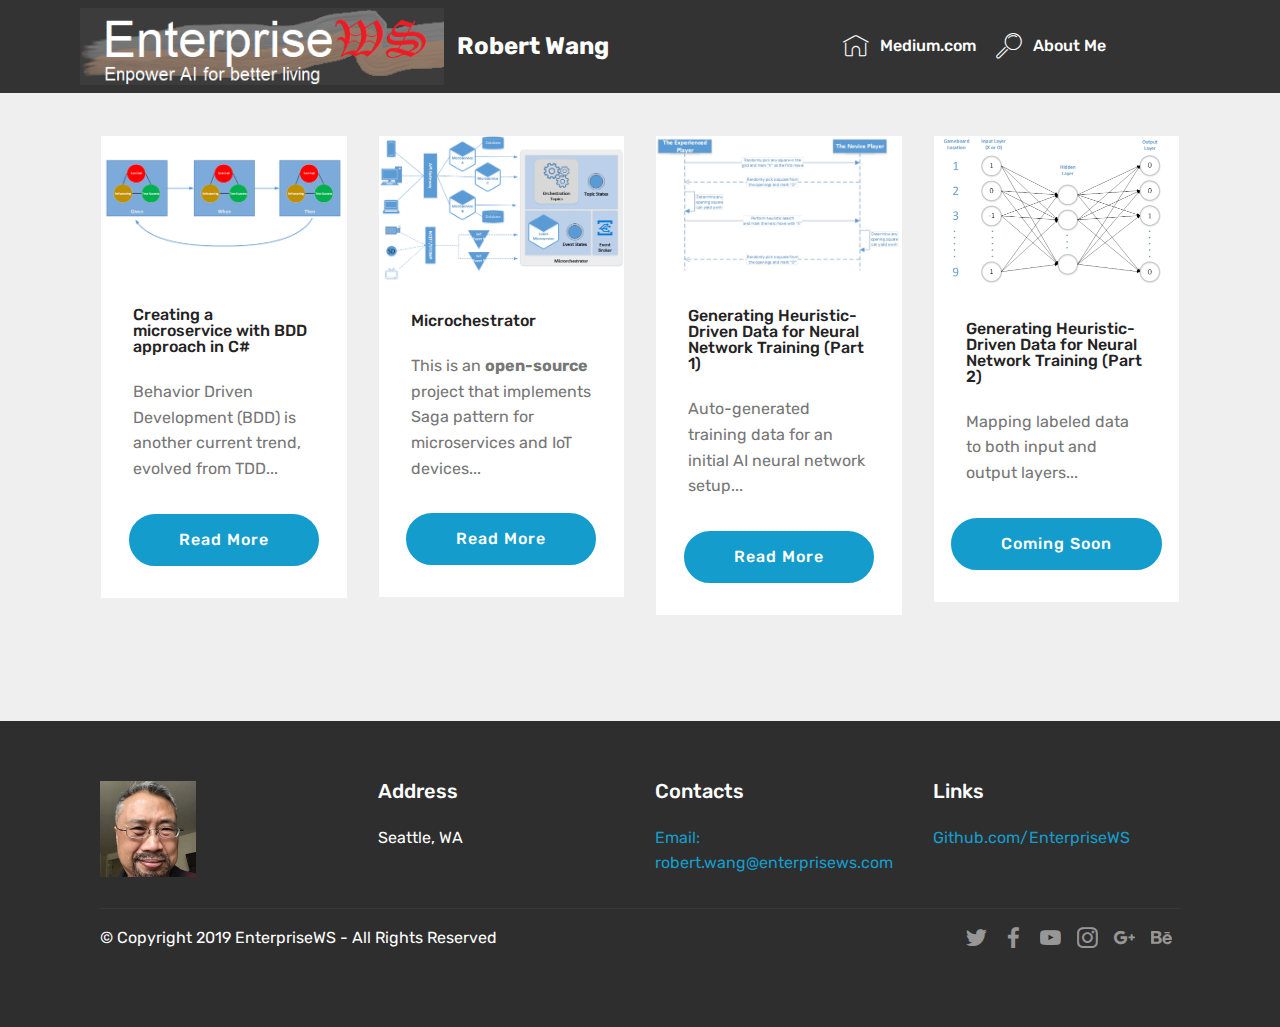
==== commit d7720df2: "Updated article sedcription" ====
--- a/index.html
+++ b/index.html
@@ -64,7 +64,7 @@
     </nav>
 </section>
 
-<section class="engine"><a href="https://mobirise.info/n">free simple website templates</a></section><section class="features3 cid-rrfhT0YqBn" id="features3-5">
+<section class="engine"><a href="https://mobirise.info/r">bootstrap templates</a></section><section class="features3 cid-rrfhT0YqBn" id="features3-5">
 
     
 
@@ -97,7 +97,7 @@
                             Microchestrator
                         </h4>
                         <p class="mbr-text mbr-fonts-style display-7">
-                            This is an implementation of Saga pattern for microservices and IoT devices...</p>
+                            This is an&nbsp;<strong>open-source</strong> project that implements Saga pattern for microservices and IoT devices...</p>
                     </div>
                     <div class="mbr-section-btn text-center"><a href="https://github.com/EnterpriseWS/microchestrator" class="btn btn-primary display-4" target="_blank">
                             Read More</a></div>
@@ -112,7 +112,7 @@
                     <div class="card-box">
                         <h4 class="card-title mbr-fonts-style display-7">Generating Heuristic-Driven Data for Neural Network Training (Part 1)</h4>
                         <p class="mbr-text mbr-fonts-style display-7">
-                            Auto-generated training data for an initial neural network setup...<br></p>
+                            Auto-generated training data for an initial AI neural network setup...<br></p>
                     </div>
                     <div class="mbr-section-btn text-center"><a href="https://medium.com/@enterprisews/generating-heuristic-driven-data-for-neural-network-training-part-1-44de9572be18" class="btn btn-primary display-4" target="_blank">
                             Read More</a></div>
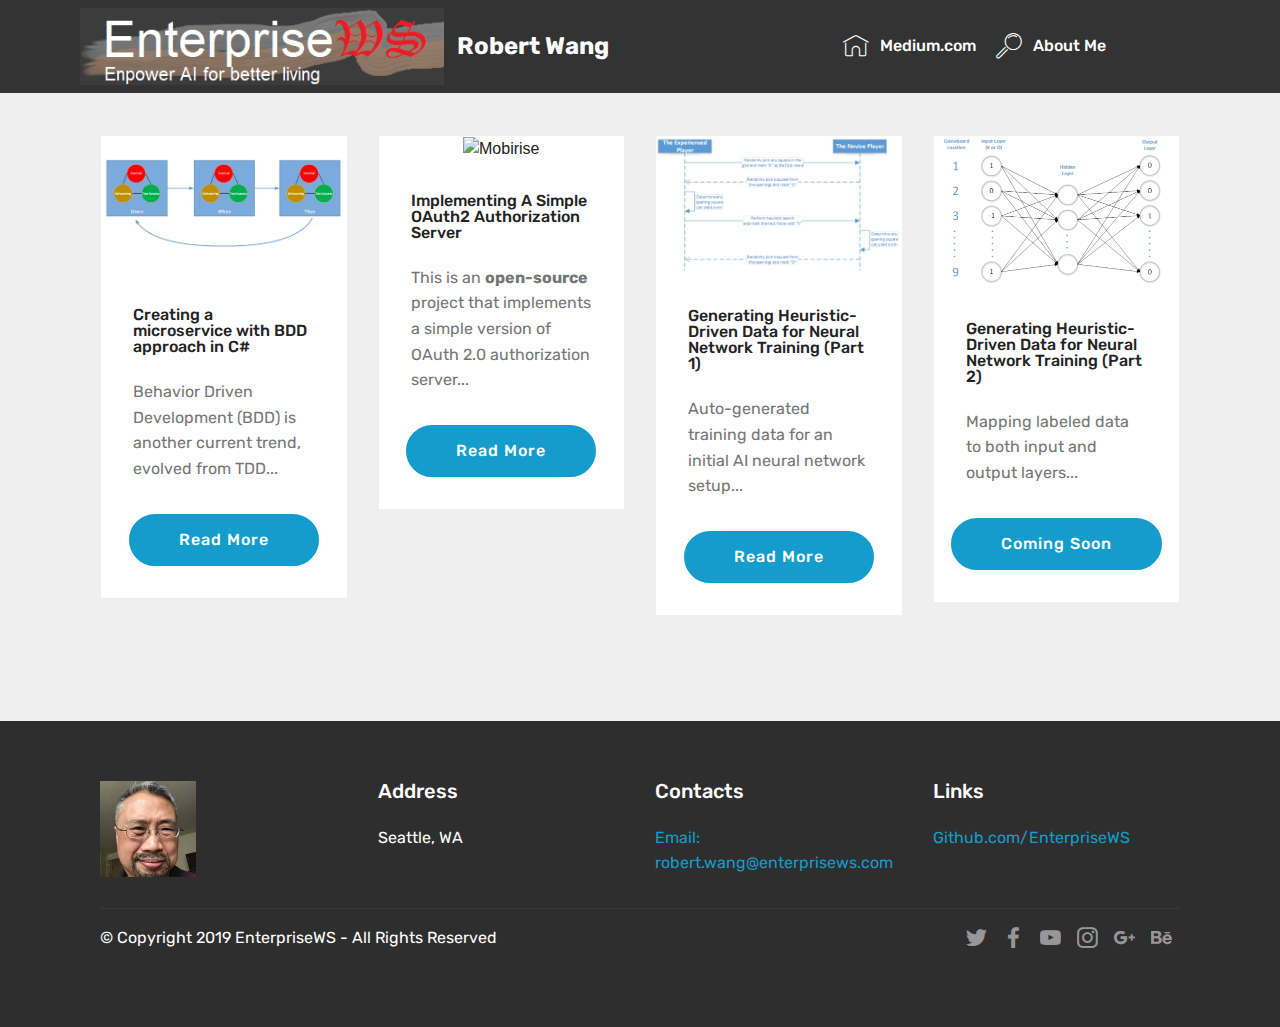
==== commit a9f573e3: "Update index.html" ====
--- a/index.html
+++ b/index.html
@@ -90,16 +90,16 @@
             <div class="card p-3 col-12 col-md-6 col-lg-3">
                 <div class="card-wrapper">
                     <div class="card-img">
-                        <img src="assets/images/microchestrator-architecture-556x329.png" alt="Mobirise" title="">
+                        <img src="assets/images/simpleauthserver-519x406.png" alt="Mobirise" title="">
                     </div>
                     <div class="card-box">
                         <h4 class="card-title mbr-fonts-style display-7">
-                            Microchestrator
+                            Implementing A Simple OAuth2 Authorization Server
                         </h4>
                         <p class="mbr-text mbr-fonts-style display-7">
-                            This is an&nbsp;<strong>open-source</strong> project that implements Saga pattern for microservices and IoT devices...</p>
-                    </div>
-                    <div class="mbr-section-btn text-center"><a href="https://github.com/EnterpriseWS/microchestrator" class="btn btn-primary display-4" target="_blank">
+                            This is an&nbsp;<strong>open-source</strong> project that implements a simple version of OAuth 2.0 authorization server...</p>
+                    </div>
+                    <div class="mbr-section-btn text-center"><a href="https://github.com/EnterpriseWS/simple_api_auth_server" class="btn btn-primary display-4" target="_blank">
                             Read More</a></div>
                 </div>
             </div>
@@ -235,4 +235,4 @@
   
   
 </body>
-</html>+</html>
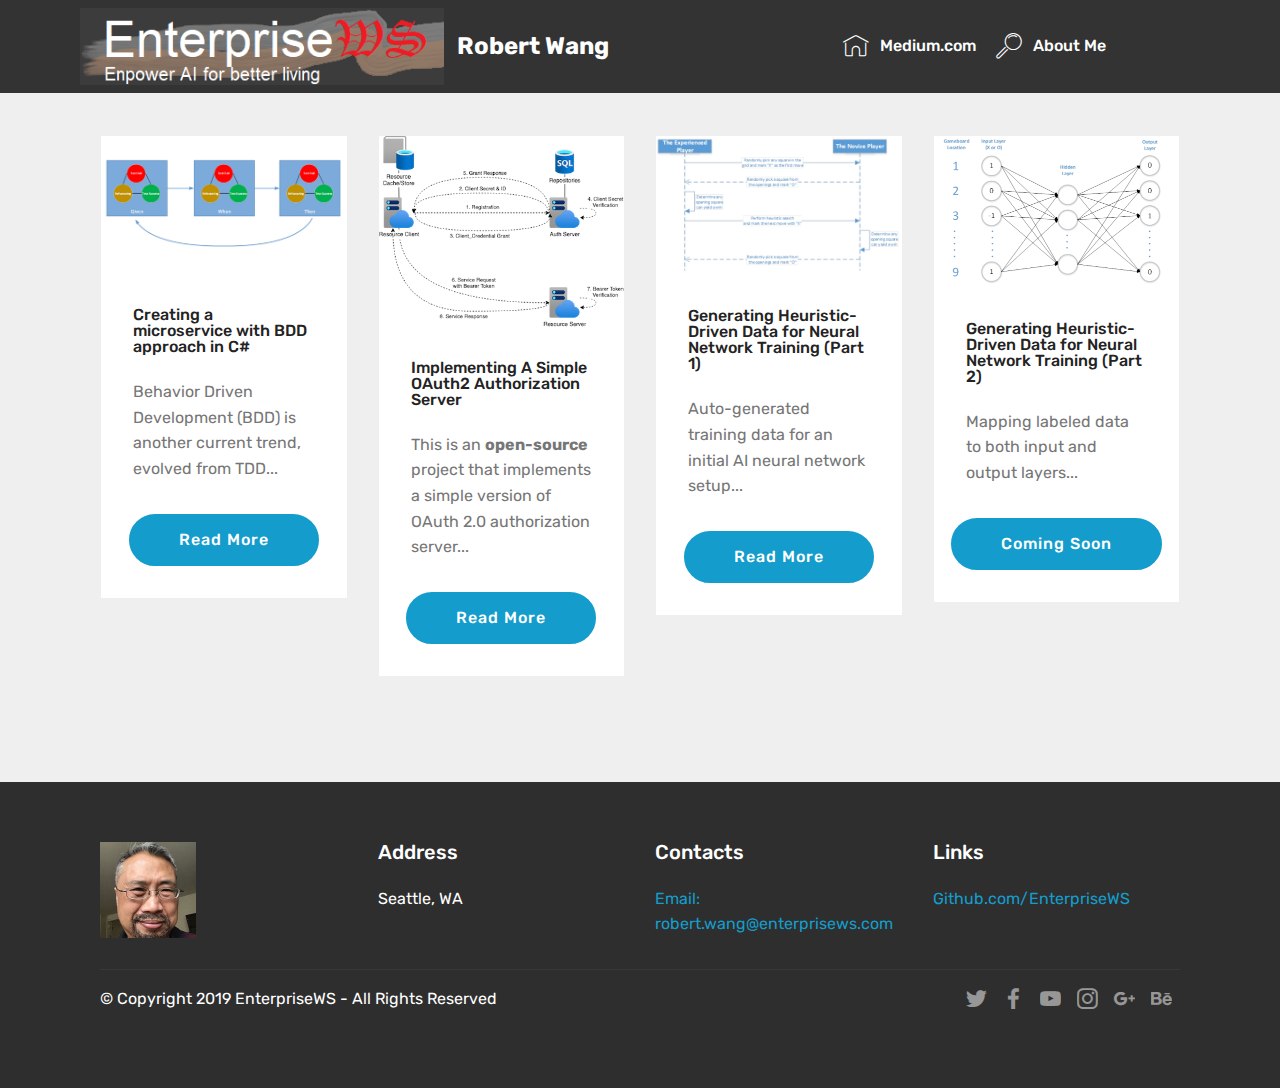
==== commit e2d48caa: "Update index.html" ====
--- a/index.html
+++ b/index.html
@@ -90,7 +90,7 @@
             <div class="card p-3 col-12 col-md-6 col-lg-3">
                 <div class="card-wrapper">
                     <div class="card-img">
-                        <img src="assets/images/simpleauthserver-519x406.png" alt="Mobirise" title="">
+                        <img src="assets/images/simpleauthserver-524x297.png" alt="Mobirise" title="">
                     </div>
                     <div class="card-box">
                         <h4 class="card-title mbr-fonts-style display-7">
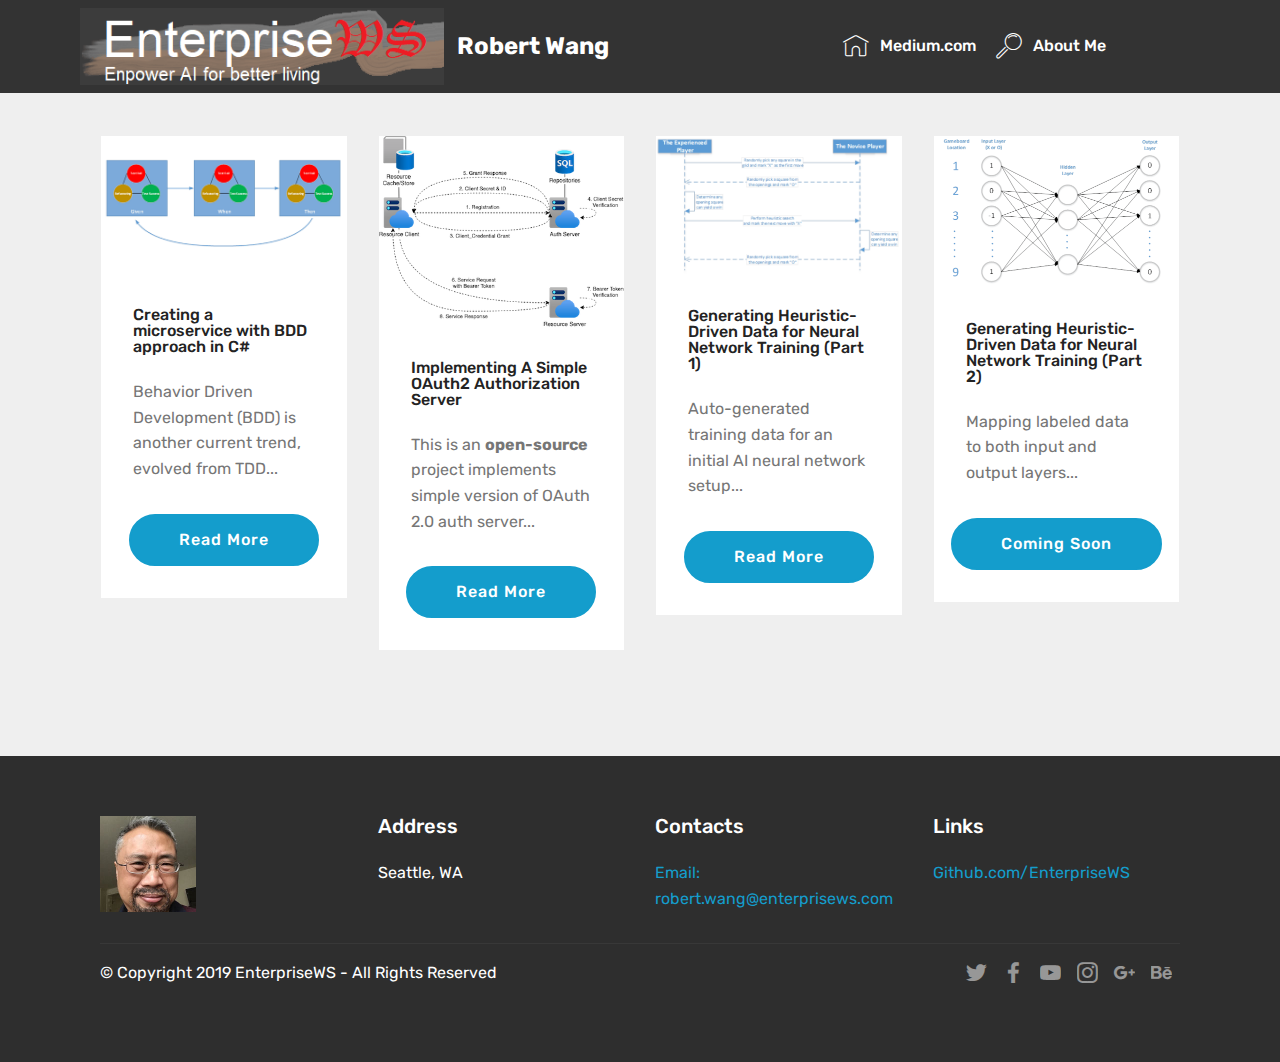
==== commit 1fcebf64: "Update index.html" ====
--- a/index.html
+++ b/index.html
@@ -97,7 +97,7 @@
                             Implementing A Simple OAuth2 Authorization Server
                         </h4>
                         <p class="mbr-text mbr-fonts-style display-7">
-                            This is an&nbsp;<strong>open-source</strong> project that implements a simple version of OAuth 2.0 authorization server...</p>
+                            This is an&nbsp;<strong>open-source</strong> project implements simple version of OAuth 2.0 auth server...</p>
                     </div>
                     <div class="mbr-section-btn text-center"><a href="https://github.com/EnterpriseWS/simple_api_auth_server" class="btn btn-primary display-4" target="_blank">
                             Read More</a></div>
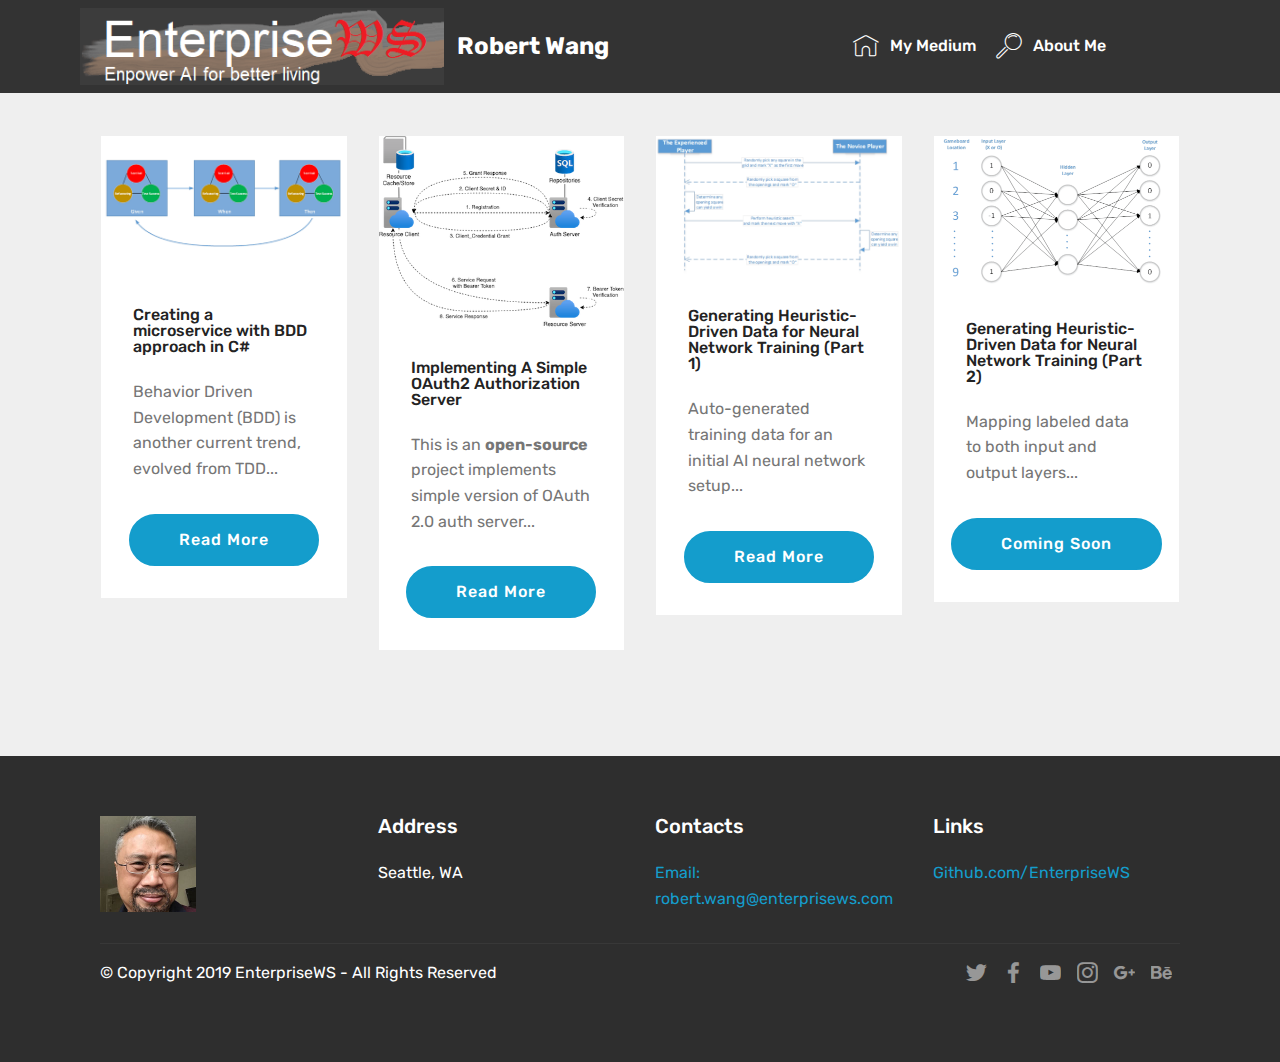
==== commit 4ea70bd4: "Update index.html" ====
--- a/index.html
+++ b/index.html
@@ -52,7 +52,7 @@
             <ul class="navbar-nav nav-dropdown nav-right" data-app-modern-menu="true"><li class="nav-item">
                     <a class="nav-link link text-white display-4" href="http://www.medium.com/@enterprisews" target="_blank">
                         <span class="mbri-home mbr-iconfont mbr-iconfont-btn"></span>
-                        Medium.com</a>
+                        My Medium</a>
                 </li>
                 <li class="nav-item">
                     <a class="nav-link link text-white display-4" href="http://enterprisews.github.io">
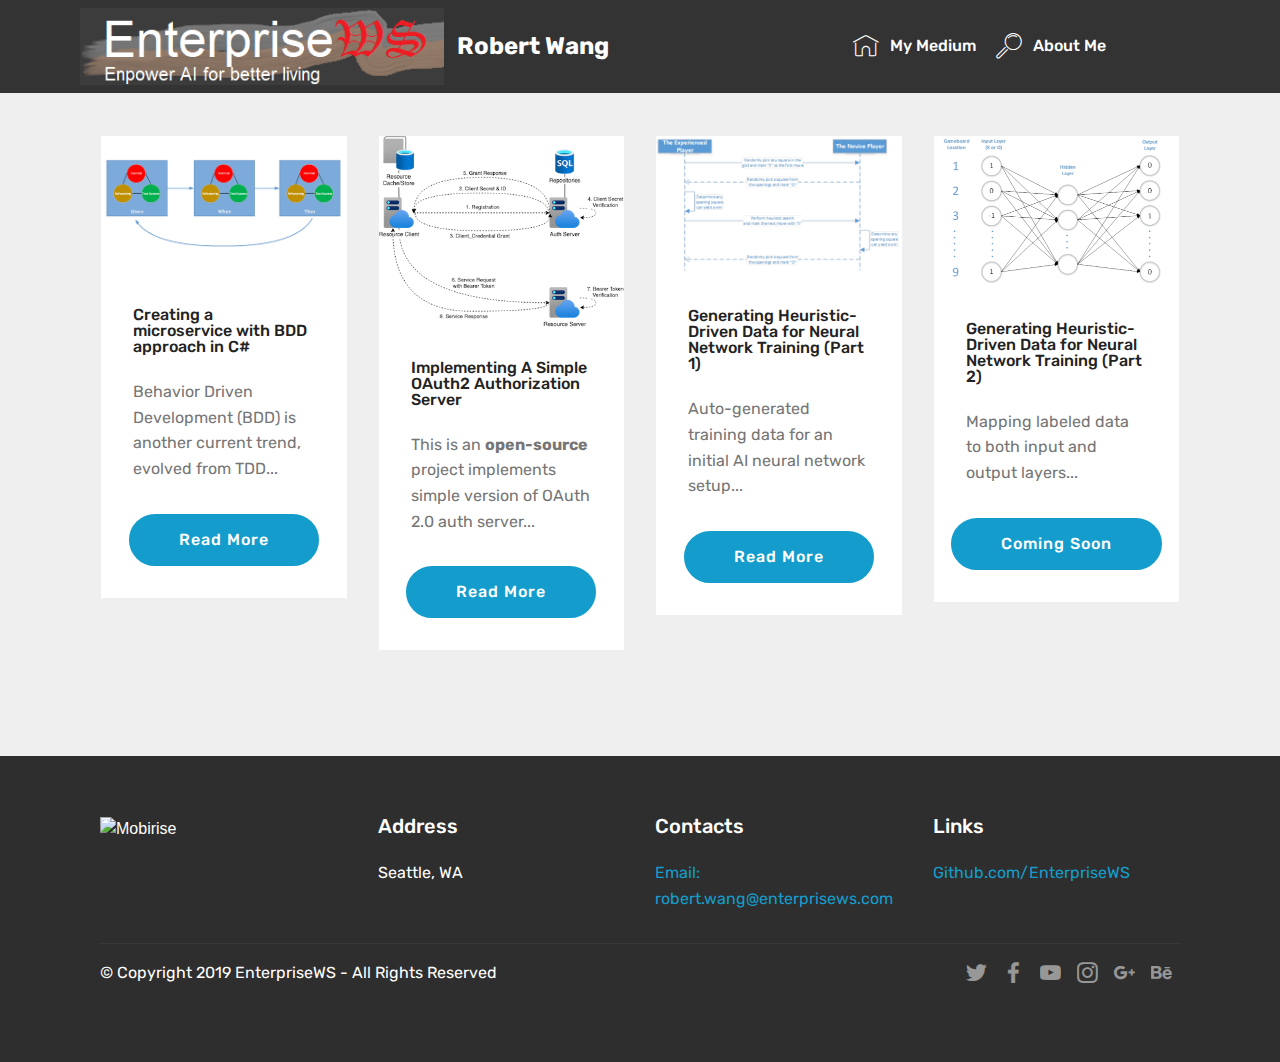
==== commit e2001ae6: "Update index.html" ====
--- a/index.html
+++ b/index.html
@@ -99,7 +99,7 @@
                         <p class="mbr-text mbr-fonts-style display-7">
                             This is an&nbsp;<strong>open-source</strong> project implements simple version of OAuth 2.0 auth server...</p>
                     </div>
-                    <div class="mbr-section-btn text-center"><a href="https://github.com/EnterpriseWS/simple_api_auth_server" class="btn btn-primary display-4" target="_blank">
+                    <div class="mbr-section-btn text-center"><a href="https://medium.com/@enterprisews/implementing-a-simple-oauth2-authorization-server-9599f3fb69a0" class="btn btn-primary display-4" target="_blank">
                             Read More</a></div>
                 </div>
             </div>
@@ -148,7 +148,7 @@
             <div class="col-12 col-md-3">
                 <div class="media-wrap">
                     
-                        <img src="assets/images/robert-goatie-192x192.jpg" alt="Mobirise" title="">
+                        <img src="assets/images/robert_cool_192.jpeg" alt="Mobirise" title="">
                     
                 </div>
             </div>
